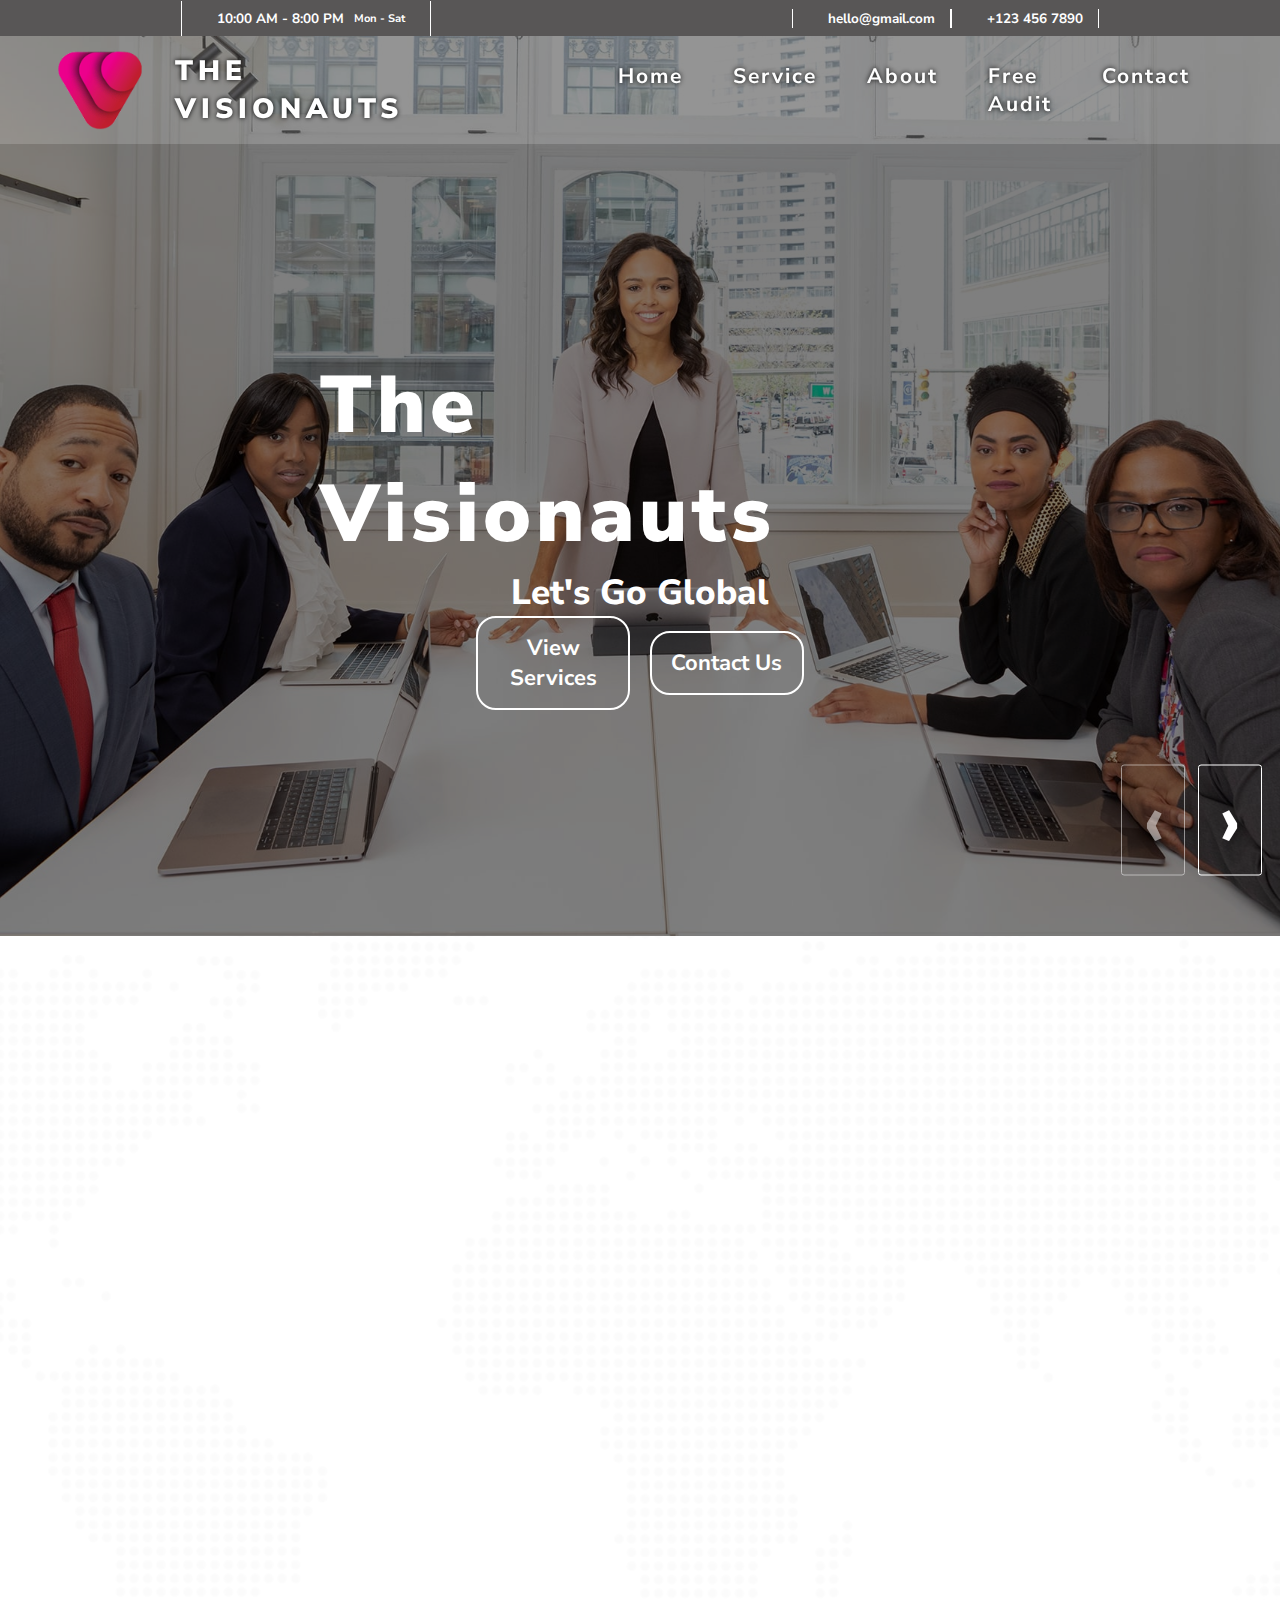
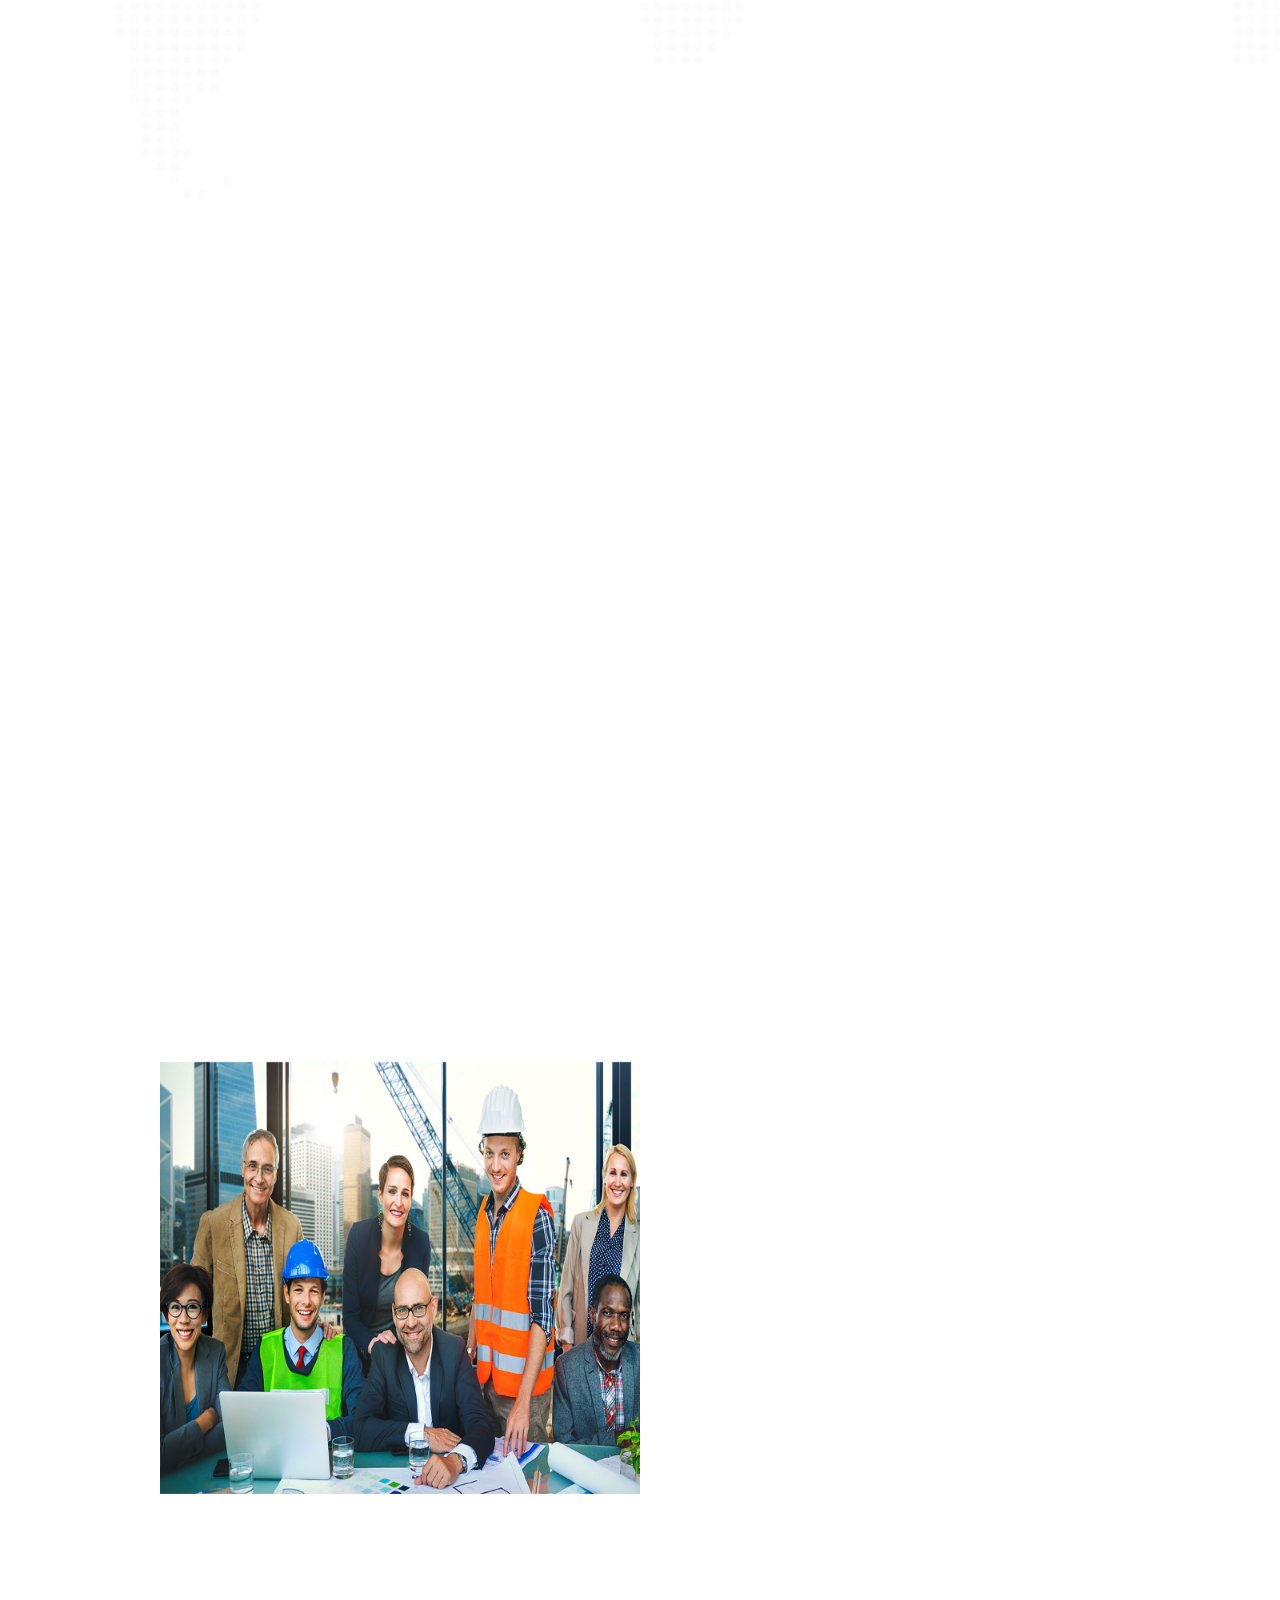
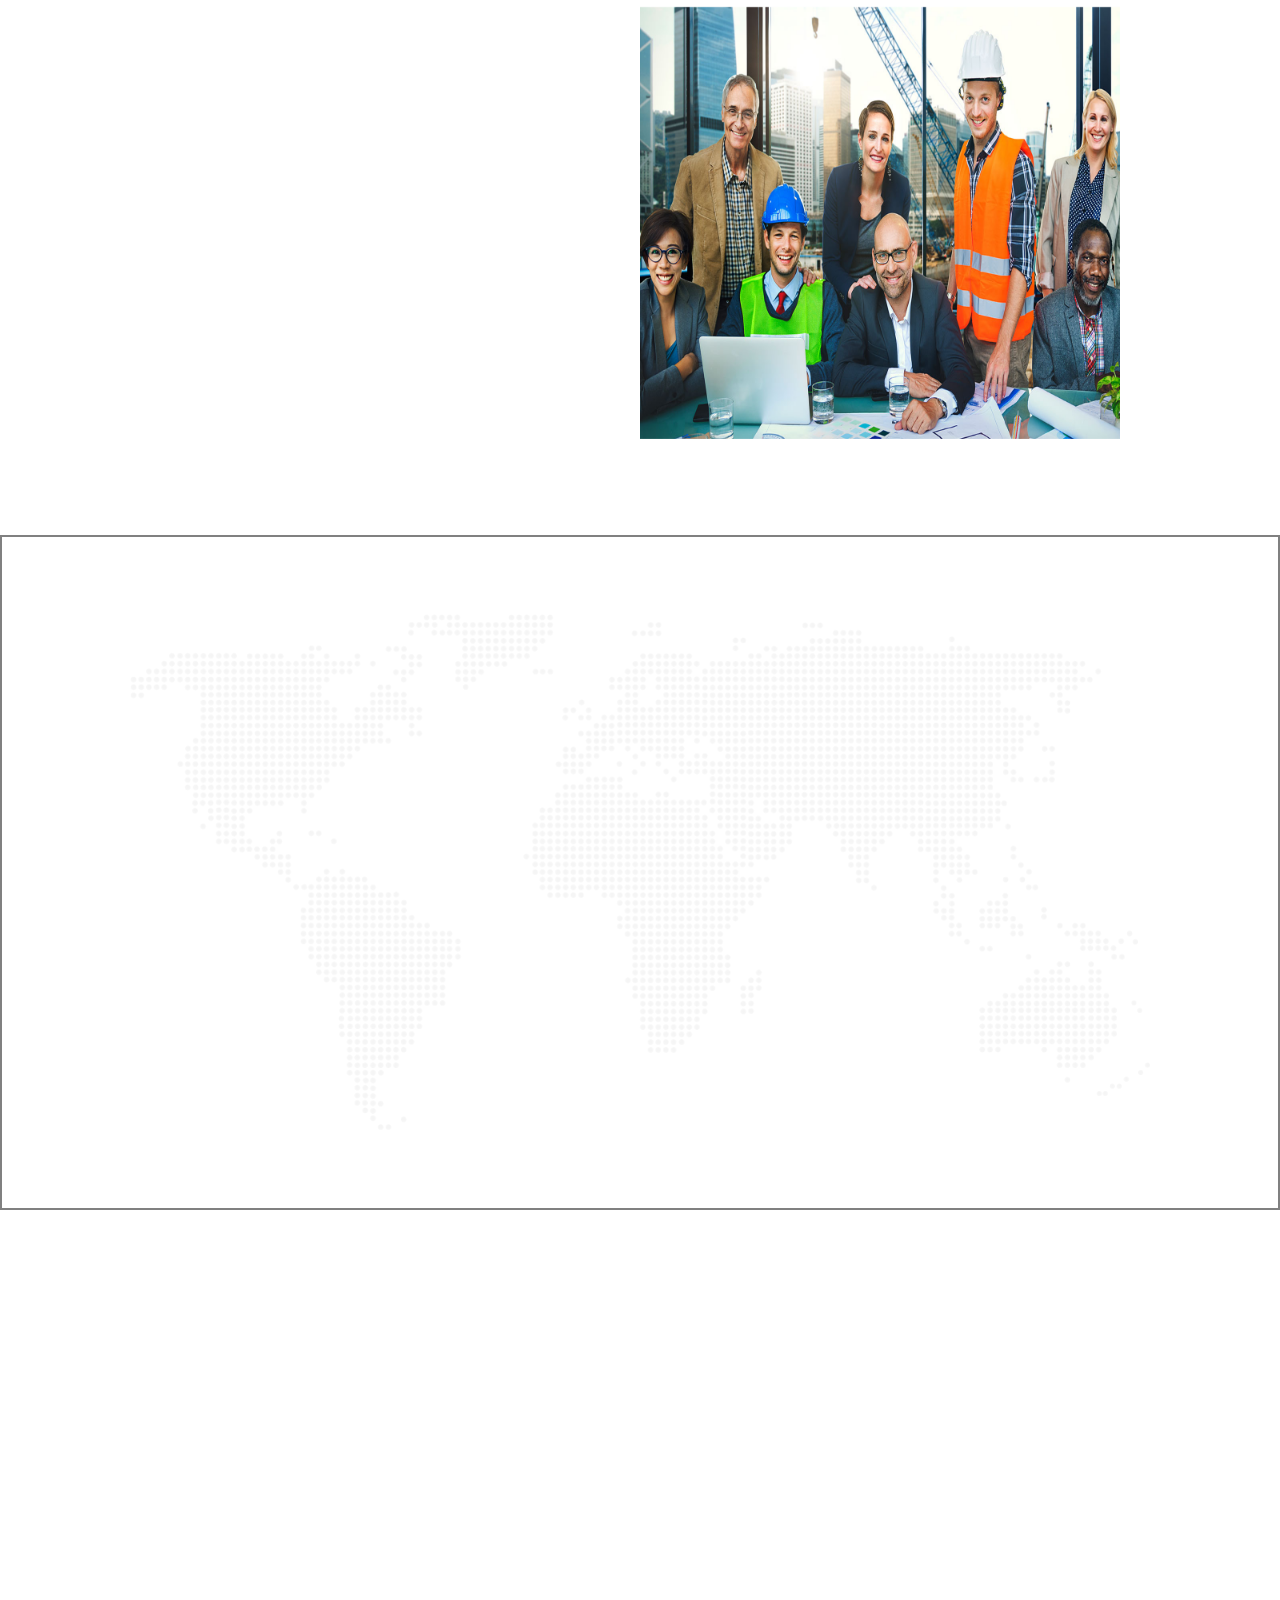
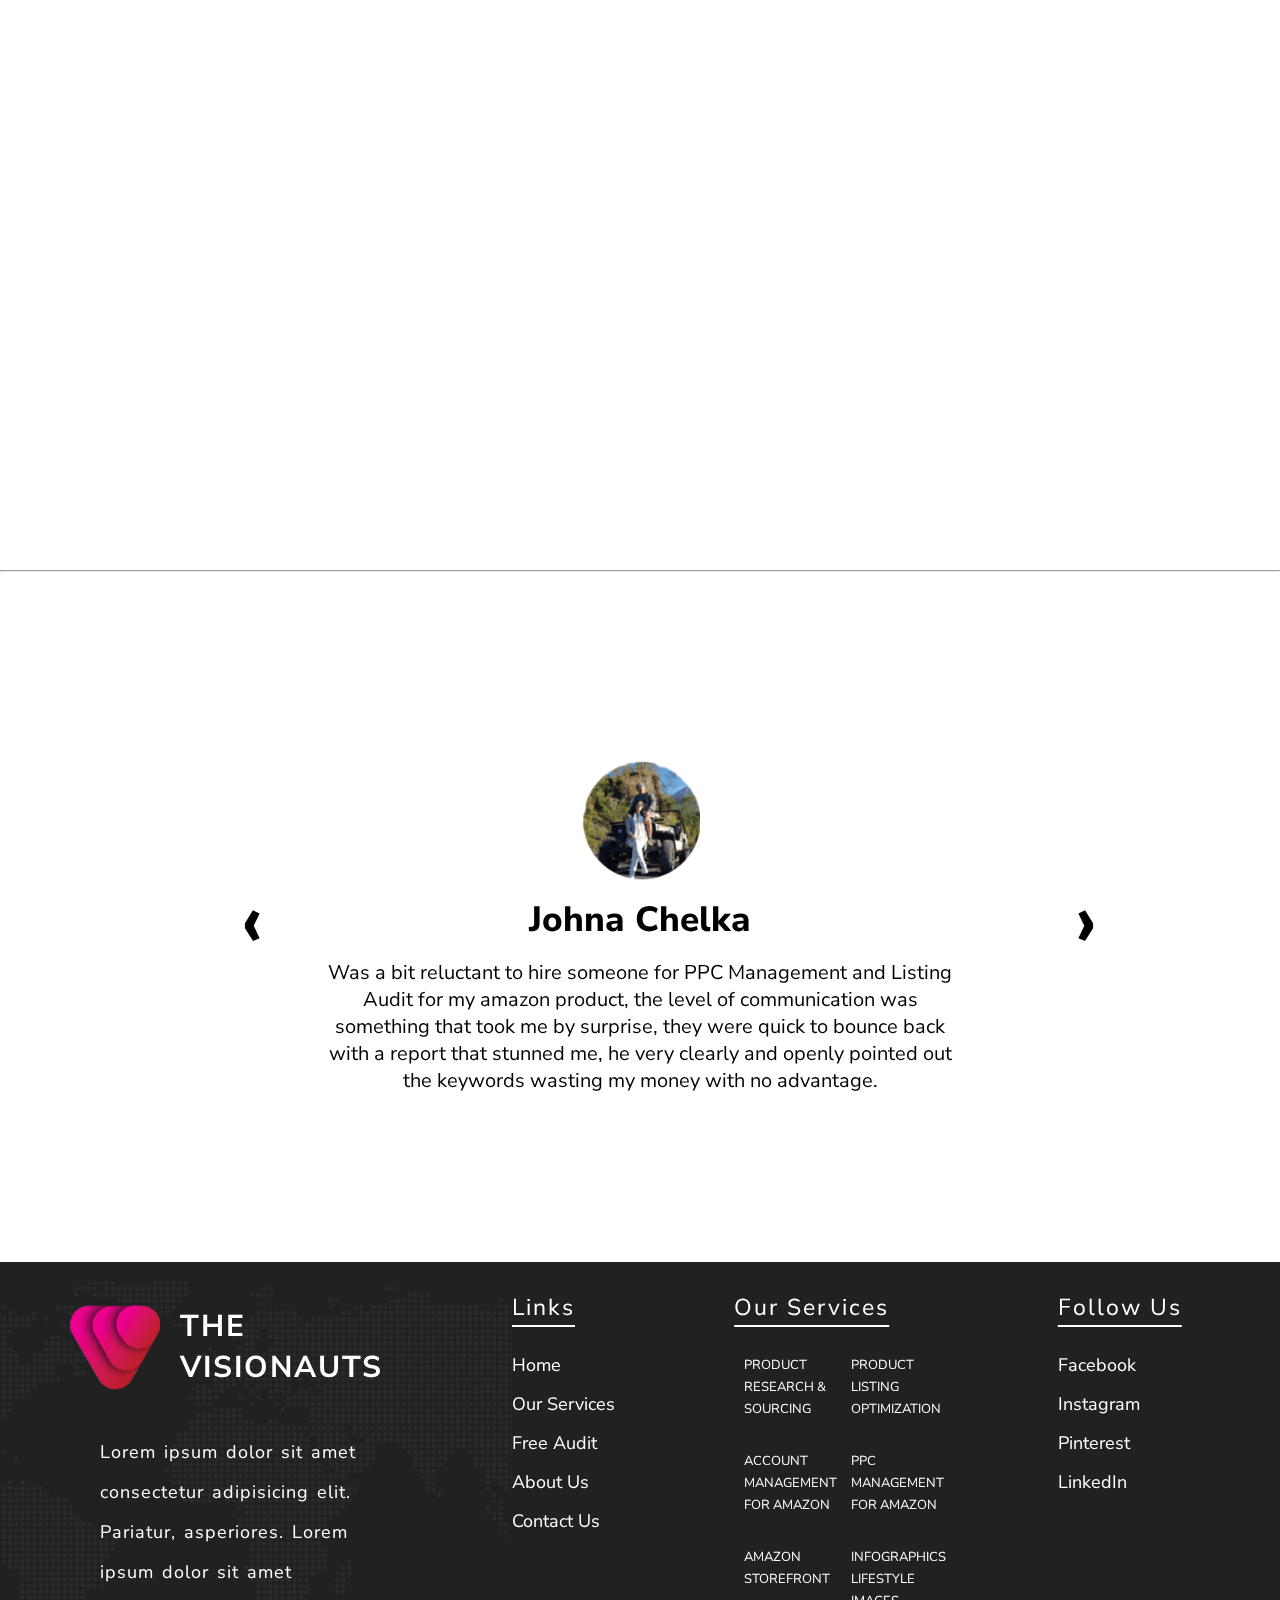
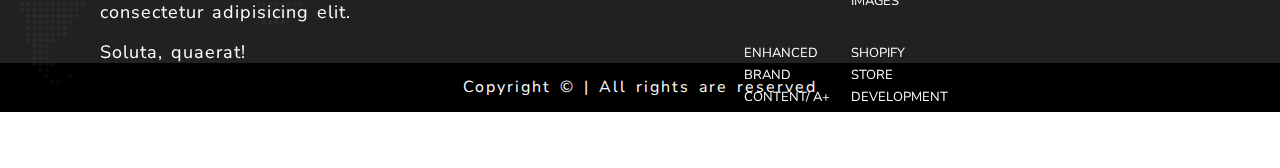
==== index.html @ d5e2ea8d "First commit" ====
<!DOCTYPE html>
<html lang="en">

<head>
    <meta charset="UTF-8">
    <meta http-equiv="X-UA-Compatible" content="IE=edge">
    <meta name="viewport" content="width=device-width, initial-scale=1.0">
    <title>Visionauts | Let's go global</title>

    <link rel="shortcut icon" href="img/favicon.ico" type="image/x-icon">

    <!-- google fonts link  -->
    <link
        href="https://fonts.googleapis.com/css?family=Nunito+Sans:200,200italic,300,300italic,regular,italic,600,600italic,700,700italic,800,800italic,900,900italic"
        rel="stylesheet" />

    <!-- fontawesome cdnjs link  -->
    <link rel="stylesheet" href="https://cdnjs.cloudflare.com/ajax/libs/font-awesome/6.2.0/css/all.min.css"
        integrity="sha512-xh6O/CkQoPOWDdYTDqeRdPCVd1SpvCA9XXcUnZS2FmJNp1coAFzvtCN9BmamE+4aHK8yyUHUSCcJHgXloTyT2A=="
        crossorigin="anonymous" referrerpolicy="no-referrer" />

    <link rel="stylesheet" href="css/owl-carousel/owl.carousel.min.css">
    <link rel="stylesheet" href="css/owl-carousel/owl.theme.default.min.css">

    <!-- aos css link  -->
    <link rel="stylesheet" href="css/aos-master/aos.css">

    <!-- custom css link  -->
    <link rel="stylesheet" href="css/style.css">
</head>


<body>

    <!-- topbar starts here  -->
    <div class="topbar">
        <div class="col">
            <div class="topbar-left">
                <div class="text">
                    <i class="fa-regular fa-clock"></i>
                    <h2>10:00 AM - 8:00 PM</h2>
                    <p>Mon - Sat</p>
                </div>
            </div>
            <div class="topbar-right">
                <div class="text">
                    <i class="fa-regular fa-envelope"></i>
                    <h2>hello@gmail.com</h2>
                </div>
                <div class="text">
                    <i class="fa-solid fa-phone"></i>
                    <h2>+123 456 7890</h2>
                </div>
            </div>
        </div>
    </div>
    <!-- topbar ends here  -->

    <!-- header starts here  -->
    <header id="header">
        <div class="navbar">
            <div class="logo"><img src="img/logo.png" alt="logo" data-aos="fade-right" data-aos-duration="1000"
                    data-aos-once="true"><span data-aos="fade-left" data-aos-duration="1000" data-aos-once="true">The
                    Visionauts</span></div>
            <nav class="group">
                <ul class="navigation" data-aos="fade-down" data-aos-duration="1000" data-aos-once="true">
                    <li><a href="index.html">Home</a></li>
                    <li><a href="#services">Service</a></li>
                    <li><a href="#about">About</a></li>
                    <li><a href="templates/audit.html">Free Audit</a></li>
                    <li><a href="templates/contact.html">Contact</a></li>
                </ul>
            </nav>
        </div>

        <!-- hero section starts here  -->
        <section id="hero">
            <div class="owl-carousel owl-theme hero">
                <div class="slide slide-1" data-aos="fade-up">
                    <div class="sl sl-1">
                        <p class="tag">The Visionauts</p>
                        <p class="tagline">Let's go global</p>
                        <div class="btns">
                            <button onclick="window.location.href='#services'">View services</button>
                            <button onclick="window.location.href='templates/contact.html'">Contact Us</button>
                        </div>
                    </div>
                </div>
                <div class="slide slide-2">
                    <div class="sl sl-2">
                        <blockquote>
                            <p class="tag">
                                Always deliver more than expected
                            </p>
                        </blockquote>
                        <p class="tagline">Let's go global</p>
                        <div class="btns">
                            <button>View services</button>
                            <button>Contact Us</button>
                        </div>
                    </div>
                </div>
                <div class="slide slide-3">
                    <div class="sl sl-3">
                        <blockquote>
                            <p class="tag">
                                We see our customers as invited guests to a party, and we are the hosts. It’s our
                                job every day to make every important aspect of the customer experience a little bit
                                better
                            </p>
                        </blockquote>
                    </div>
                </div>
            </div>
        </section>
        <!-- hero section ends here  -->
    </header>
    <!-- header ends here  -->

    <!-- services section starts here  -->
    <section id="services">
        <div class="service-content">
            <div class="tag" data-aos="fade-up" data-aos-duration="1000" data-aos-once="false">
                <p>Our Services</p>
            </div>
            <div class="services-boxes" data-aos="zoom-in" data-aos-duration="1500" data-aos-offset="300"
                data-aos-once="true">
                <div class="srv-box">
                    <img src="img/servicesimg/1.png" alt="">
                    <div class="srv-content">
                        Set your seller’s central account into auto pilot mode and watch the sales increase with our
                        team of professionals.
                    </div>
                </div>
                <div class="srv-box">
                    <img src="img/servicesimg/2.png" alt="">
                    <div class="srv-content">
                        Amazon and any other online retailer. When selling online, the only way that a potential
                        purchaser can view the product and become familiar with it is via images.
                    </div>
                </div>
                <div class="srv-box">
                    <img src="img/servicesimg/3.png" alt="">
                    <div class="srv-content">
                        Build customer trust and loyalty. Shopify, a proven e-commerce platform for online sellers,
                        perfect for online entrepreneurs looking to establish a brand.
                    </div>
                </div>
                <div class="srv-box srv-4">
                    <img src="img/servicesimg/4.png" alt="">
                    <div class="srv-content">
                        Utilize the full potential of your brand registry by giving your Traditional FBA description a
                        modern overhaul and let your name be heard in the face of your competition by using the The
                        Visionauts’ Amazon Enhance Brand Content Services.
                    </div>
                </div>
                <div class="srv-box">
                    <img src="img/servicesimg/5.png" alt="">
                    <div class="srv-content">
                        Amazon Sponsored Ads Management agency. A marathon of hours spent on Amazon PPC Management and
                        1000s campaigns being managed by the The Visionauts’.
                    </div>
                </div>
                <div class="srv-box">
                    <img src="img/servicesimg/6.png" alt="">
                    <div class="srv-content">
                        Improve Your Listing and Increase your organic sales with The Visionauts’ Optimizing Your
                        Listing for Amazon Services
                    </div>
                </div>
                <div class="srv-box srv-7">
                    <img src="img/servicesimg/7.png" alt="">
                    <div class="srv-content">
                        Still wondering where your competitors get their best-selling products from? Choosing the right
                        product is what makes the difference. Finding a product that is in high demand and low in
                        competition often takes a lot of patience, hours of research, and years of experience in what
                        customers like to buy.
                    </div>
                </div>
                <div class="srv-box">
                    <img src="img/servicesimg/8.png" alt="">
                    <div class="srv-content">
                        CREATE A STORE DEDICATED TO HIGHLIGHT YOUR CATALOG, COLLECTION AND BRAND WITH THE VISIONAUTS’S
                        BEST DESIGNERS..
                    </div>
                </div>
            </div>
        </div>
    </section>
    <!-- services section ends here  -->

    <!-- audit section starts here  -->
    <section id="audit">
        <div class="audit-content" data-aos="fade-left" data-aos-duration="1000" data-aos-offset="170"
            data-aos-once="true">
            <div class="txt">
                <p class="tag" data-aos="fade-right" data-aos-offset="200">Free Amazon Product Listing Audit</p>
                <p class="para" data-aos="fade-right" data-aos-offset="250" data-aos-duration="800">
                    Struggling to see the results you expect? Want to increase sales on Amazon? Maybe you’re facing a
                    sudden
                    drop in orders or your performance metrics aren’t right, maybe you’re a beginner and unsure of how
                    to
                    launch your product, or you’re a seller seasoned want to identify potential hazards in your seller
                    account.
                </p>
                <div class="btn" data-aos="fade-up" data-aos-offset="250" data-aos-duration="1000"><button  onclick="window.location.href='templates/audit.html'">Avail
                        it</button></div>
            </div>
        </div>
    </section>
    <!-- audit section ends here  -->

    <!-- about section starts here  -->
    <section id="about">
        <div class="about-content">
            <div class="tag" data-aos="fade-up" data-aos-duration="1000" data-aos-offset="150">
                <p>About Us</p>
            </div>
            <div class="about-boxes">
                <div class="about-inner-boxes">
                    <div class="box"><img src="img/about/about1.png" alt=""></div>
                    <div class="box" data-aos="flip-right" data-aos-offset="200" data-aos-duration="1000">
                        <div class="text">
                            <p class="heading">Who are we?</p>
                            <p class="para">
                                The Visionauts is a digital specialist with a keen eye for details and skills in
                                managing multiple departments projects. We provide an expert solution of researching a
                                Brand’s core demographics and finding ways to reach them best. We are a leader in
                                research and due diligence, customer collaboration, and, most importantly, creative
                                thinking.
                            </p>
                            <p class="secheading">
                                Our guiding principles and Values:
                            </p>
                            <ul class="item">
                                <li>Drive growth and innovation to Create value continuously for our customers.</li>
                                <li>Deliver great service and delightful customer experience.</li>
                                <li>The passion compels us to evolve to provide service offerings our clients don’t even
                                    know they need yet.</li>
                                <li>Perform to the best of our ability and act with integrity, honor, and truthfulness.
                                </li>
                                <li>Results orientated to Meet your expectations with high-end quality and
                                    dependability.</li>
                                <li>Urgency is the key factor in surviving in eCommerce Discipline is the key to
                                    success.</li>
                            </ul>
                        </div>
                    </div>
                </div>
                <div class="about-inner-boxes">
                    <div class="box" data-aos="flip-left" data-aos-offset="200" data-aos-duration="1000">
                        <div class="text">
                            <p class="heading">What we do?</p>
                            <p class="para">
                                Whether e-commerce and digital consulting for manufacturers or brands or for wholesale
                                and retail, either B2B or B2C: We can assist you in your transformation to become a
                                scalable and profitable online business.
                            </p>
                            <p class="secheading">For Our clients</p>
                            <ul class="item it-2">
                                <li><a href="">Product Hunting</a></li>
                                <li><a href="">Product Sourcing</a></li>
                                <li><a href="">Keyword Research</a></li>
                                <li><a href="">Product Listing</a></li>
                                <li><a href="">Listing Optimization</a></li>
                                <li><a href="">PPC</a></li>
                                <li><a href="">Storefront</a></li>
                                <li><a href="">Shopify</a></li>
                            </ul>
                        </div>
                    </div>
                    <div class="box"><img src="img/about/about1.png" alt=""></div>
                </div>
            </div>
        </div>
    </section>
    <!-- about section ends here  -->


    <!-- project section starts here  -->
    <section id="project">
        <div class="project-content">
            <div class="pj-box text">
                <p class="tag" data-aos="fade-right">The Visionauts</p>
                <p class="para" data-aos="flip-right">
                    A new story is beginning with a new vision for the future, an expertise across the entire industry
                    cycle and the ambition to give energy its full value
                </p>
                <ul class="ls" data-aos="fade-up">
                    <li><i class="fa-solid fa-circle-chevron-right"></i><span>200+ <br> Project Completed</span></li>
                    <li><i class="fa-solid fa-circle-chevron-right"></i><span>90+ <br> Trusted Clients</span></li>
                    <li><i class="fa-solid fa-circle-chevron-right"></i><span>30+ <br> Countries Serves</span></li>
                    <li><i class="fa-solid fa-circle-chevron-right"></i><span>900K+ <br> Revenue Generated</span></li>
                </ul>
            </div>
            <div class="pj-box round-boxes">
                <div class="round-box b-1" data-aos="zoom-in">
                    <div class="inner-box">
                        <p class="number">200+</p>
                        <p class="title">Project Completed</p>
                    </div>
                </div>
                <div class="round-box b-2" data-aos="zoom-in">
                    <div class="inner-box">
                        <p class="number">90+</p>
                        <p class="title">Trusted Clients</p>
                    </div>
                </div>
                <div class="round-box b-3" data-aos="zoom-in">
                    <div class="inner-box">
                        <p class="number">30+</p>
                        <p class="title">Countries Served</p>
                    </div>
                </div>
                <div class="round-box b-4" data-aos="zoom-in">
                    <div class="inner-box">
                        <p class="number">900K+</p>
                        <p class="title">Revenue Generated</p>
                    </div>
                </div>
            </div>
        </div>
    </section>
    <!-- project section ends here  -->


    <!-- team section starts here  -->
    <section id="team">
        <div class="team-content">
            <div class="tag">
                <p data-aos="fade-up">Meet our Team</p>
                <p class="mainheading" data-aos="flip-down">Visionauts Team</p>
            </div>
            <div class="team-boxes">
                <div class="team-box" data-aos="flip-left">
                    <div class="img">
                        <img src="img/aboutimg/shahbaz.png" alt="">
                    </div>
                    <div class="txt">
                        <p class="name">Shahbaz Ahmad</p>
                        <p class="title">AMAZON</p>
                        <p class="tagline">
                            Working as a Amazon professional involves the practical application of ideas, thoughts,
                            theories, expectations and knowledge to solve specific problems.
                        </p>
                    </div>
                </div>
                <div class="team-box" data-aos="flip-up">
                    <div class="img">
                        <img src="img/aboutimg/shoaib.png" alt="">
                    </div>
                    <div class="txt">
                        <p class="name">Muhammad Sohaib</p>
                        <p class="title">COPY WRITING</p>
                        <p class="tagline">
                            Copy writing is not all about stuffing keywords as there is no magic in stuffing but writing
                            a classic piece of art with hand picked keywords is all that matters.
                        </p>
                    </div>
                </div>
                <div class="team-box" data-aos="flip-right">
                    <div class="img">
                        <img src="img/aboutimg/haseeb.png" alt="">
                    </div>
                    <div class="txt">
                        <p class="name">Muhammad Haseeb</p>
                        <p class="title">SHOPIFY</p>
                        <p class="tagline">
                            Building your identity is important and invaluable, that where I and Shopify comes handy.
                            Take your brand to moon with your brand identity
                        </p>
                    </div>
                </div>
            </div>
        </div>
    </section>
    <!-- team section ends here  -->

    <hr>

    <!-- testimonial section starts here -->
    <section id="testimonial">
        <div class="testimonial-content">
            <div class="tag" data-aos="fade-up">
                <p>Testimonial</p>
            </div>

            <div class="owl-carousel testimonial-boxes">
                <div class="box">
                    <div class="img"><img src="img/testimonial/Chelka-1-150x150.png" alt=""></div>
                    <p class="name">Johna Chelka</p>
                    <p class="review">
                        Was a bit reluctant to hire someone for PPC Management and Listing Audit for my amazon
                        product, the level of communication was something that took me by surprise, they were
                        quick to bounce back with a report that stunned me, he very clearly and openly pointed
                        out the keywords wasting my money with no advantage.
                    </p>
                </div>

                <div class="box">
                    <div class="img"><img src="img/testimonial/Chelka-150x150.png" alt=""></div>
                    <p class="name">Mamoer</p>
                    <p class="review">
                        Was a bit reluctant to hire someone for PPC Management and Listing Audit for my amazon
                        product, the level of communication was something that took me by surprise, they were
                        quick to bounce back with a report that stunned me, he very clearly and openly pointed
                        out the keywords wasting my money with no advantage.
                    </p>
                </div>

                <div class="box">
                    <div class="img"><img src="img/testimonial/Chelka-2-150x150.png" alt=""></div>
                    <p class="name">Johna Chelka</p>
                    <p class="review">
                        Was a bit reluctant to hire someone for PPC Management and Listing Audit for my amazon
                        product, the level of communication was something that took me by surprise, they were
                        quick to bounce back with a report that stunned me, he very clearly and openly pointed
                        out the keywords wasting my money with no advantage.
                    </p>
                </div>

            </div>
        </div>
    </section>
    <!-- testimonial section starts here -->


    <footer>
        <div class="footercontent">
            <div class="footerinfo">
                <div class="img">
                    <img src="img/logo.png" alt="">
                    <p>The Visionauts</p>
                </div>
                <div class="dtinfo">
                    <p>Lorem ipsum dolor sit amet consectetur adipisicing elit. Pariatur, asperiores.
                        Lorem ipsum dolor sit amet consectetur adipisicing elit. Soluta, quaerat!
                    </p>
                </div>
                <div class="cnt-btn">
                    <button>Find Location</button>
                </div>
            </div>
            <div class="links">
                <div class="navlink">
                    <p>Links</p>
                    <ul>
                        <li><a href="index.html">Home</a></li>
                        <li><a href="#services">Our Services</a></li>
                        <li><a href="templates/audit.html">Free Audit</a></li>
                        <li><a href="#about">About Us</a></li>
                        <li><a href="templates/contact.html">Contact Us</a></li>
                    </ul>
                </div>
                <div class="navlink serv">
                    <p>Our Services</p>
                    <ul>
                        <li><a href="">PRODUCT RESEARCH &
                                SOURCING</a></li>
                        <li><a href="">PRODUCT LISTING
                                OPTIMIZATION</a></li>
                        <li><a href="">ACCOUNT MANAGEMENT
                                FOR AMAZON</a></li>
                        <li><a href="">PPC MANAGEMENT
                                FOR AMAZON</a></li>
                        <li><a href="">AMAZON
                                STOREFRONT</a></li>
                        <li><a href="">INFOGRAPHICS
                                LIFESTYLE IMAGES</a></li>
                        <li><a href="">ENHANCED BRAND
                                CONTENT/ A+ CONTENT</a></li>
                        <li><a href="">SHOPIFY STORE
                                DEVELOPMENT</a></li>
                    </ul>
                </div>
                <div class="navlink follow">
                    <p>Follow Us</p>
                    <ul>
                        <li><a href="">Facebook</a></li>
                        <li><a href="">Instagram</a></li>
                        <li><a href="">Pinterest</a></li>
                        <li><a href="">LinkedIn</a></li>
                    </ul>
                </div>
            </div>
        </div>
        <div class="foot">
            <p>Copyright &copy; | All rights are reserved</p>
        </div>
    </footer>
    <!-- footer ends here  -->


    <script src="libs/jquery-3.6.1.min.js"></script>
    <script src="libs/owl.carousel.js"></script>

    <script src="libs/aos.js"></script>

    <!-- custom js link  -->
    <script src="js/main.js"></script>

    <script>
        AOS.init();
    </script>

</body>

</html>
---- css/style.css ----
* {
    margin: 0;
    padding: 0;
    box-sizing: border-box;
    font-family: 'Nunito Sans', sans-serif;
}

html {
    scroll-behavior: smooth;
}

body {
    overflow-x: hidden;
}


/* *****************************
*******topbar****************
***************************** */

.topbar {
    width: 100vw;
    height: 4vh;
    background-color: #585656;
    position: relative;
}

.topbar .col {
    width: 100%;
    height: 100%;
    display: flex;
    justify-content: space-around;
    align-items: center;
    font-size: 12px;
}

.topbar .col .text,
.topbar-right {
    display: flex;
    justify-content: space-around;
    align-items: center;
    font-size: 9px;
}

.topbar .col .text {
    padding: 0 15px;
    border-left: 1px solid #fff;
    border-right: 1px solid #fff;
    color: #fff;
}

.topbar .col .text p {
    font-size: 11px;
    font-weight: bold;
    padding: 10px;
    color: #fff;
}

.topbar .col .text i {
    padding: 0 10px;
    font-size: 16px;
    font-weight: 800;
}

/* *****************************
*******header****************
***************************** */
header {
    width: 100vw;
    height: 96vh;
    position: relative;
}

.navbar {
    display: flex;
    justify-content: space-between;
    padding: 20px 40px;
    background-color: rgba(255, 255, 255, 0.164);
    width: 100vw;
    height: 12vh;
    position: relative;
    z-index: 1000;
}

.navbar .logo {
    display: flex;
    justify-content: flex-start;
    align-items: center;
    width: 50%;
}

.navbar .logo img {
    width: 120px;
}

.navbar .logo span {
    padding: 0 15px;
    font-size: 28px;
    font-weight: 900;
    text-transform: uppercase;
    letter-spacing: 3px;
    width: min-content;
    cursor: pointer;
    color: #fff;
    text-shadow: 0 0 5px black;
    letter-spacing: 5px;
}

.navbar .group {
    display: flex;
    justify-content: flex-end;
    align-items: center;
    width: 50%;
}

.navbar .group ul {
    display: flex;
    justify-content: space-between;
    gap: 50px;
    padding-right: 50px;
}

.navbar .group ul li {
    list-style: none;
}

.navbar .group ul li a {
    text-decoration: none;
    color: #fff;
    text-shadow: 0 0 5px black;
    font-size: 21px;
    font-weight: 700;
    position: relative;
    letter-spacing: 2px;
    transition: all .5s ease;
}

.navbar .group ul li a::before {
    content: "";
    position: absolute;
    bottom: -10px;
    left: 0;
    width: 100%;
    height: 6px;
    background-color: #c01e2e;
    border-radius: 150px;
    transform: scaleX(0);
    transition: transform .5s ease-in-out;
    transform-origin: right;
}

.navbar .group ul li a:hover::before {
    transform: scaleX(1);
    transform-origin: left;
}


.navbar .group ul li a:hover {
    color: #c01e2e;
    text-shadow: none;
}

.navbar.nav-sticky {
    position: fixed;
    top: 0px;
    width: 100%;
    box-shadow: 0 2px 5px rgba(0, 0, 0, .3);
    transition: .5s ease-in-out;
    height: 9vh;
    background-color: #fff;
}

.navbar.nav-sticky .logo span {
    color: black;
    text-shadow: none;
    font-size: 26px;
}

.navbar.nav-sticky .logo img {
    width: 100px;
}

.navbar.nav-sticky ul li a {
    color: black;
    text-shadow: none;
    font-size: 20px;
}



/* *****************************
*******hero section****************
***************************** */
header #hero {
    width: 100vw;
    height: 100vh;
    position: absolute;
    top: 0;
    left: 0;
}

header #hero .owl-carousel {
    width: 100%;
    height: 100vh;
    background-color: white;
}

#hero .owl-carousel .slide {
    width: 100%;
    height: 100vh;
    position: relative;
    background-size: cover;
    background-repeat: no-repeat;
    background-position: center center;
    display: flex;
    justify-content: center;
    align-items: center;
}

#hero .owl-carousel .slide::before {
    content: "";
    position: absolute;
    top: 0;
    left: 0;
    width: 100%;
    height: 100%;
    background-color: rgba(0, 0, 0, 0.5);
}

#hero .owl-carousel .slide-1 {
    background-image: url(../img/crousel/carousel-1.jpg);
}

#hero .owl-carousel .slide-2 {
    background-image: url(../img/crousel/carousel-2.jpg);
}

#hero .owl-carousel .slide-3 {
    background-image: url(../img/crousel/carousel-3.jpg);
}

#hero .owl-prev,
#hero .owl-next {
    position: absolute;
    transform: translateY(-50%);
    color: #fff !important;
    font-size: 80px !important;
    font-weight: bolder !important;
    background: transparent !important;
    border: 1px solid white !important;
    transition: .5s ease-in-out;
}

#hero .owl-prev {
    right: 7%;
    bottom: 0;
    width: 5%;
}

#hero .owl-next {
    bottom: 0;
    right: 1%;
    width: 5%;
}

#hero .owl-prev:hover,
#hero .owl-next:hover {
    background-color: #c01e2e !important;
    border: 1px solid black;
    color: white !important;
}

#hero .owl-carousel .slide .sl {
    width: 50%;
    height: 30%;
    margin: auto;
    display: flex;
    flex-direction: column;
    justify-content: space-around;
    align-items: center;
    z-index: 1000;
}

#hero .owl-carousel .slide .sl .tag {
    font-size: 80px;
    font-weight: 900;
    letter-spacing: 5px;
    word-spacing: 10px;
    color: white;
}

#hero .owl-carousel .slide .sl blockquote .tag {
    font-size: 40px;
    text-align: center;
    font-weight: 900;
    letter-spacing: 5px;
    word-spacing: 10px;
    color: white;
}

#hero .owl-carousel .slide .sl .tagline {
    font-size: 35px;
    color: white;
    font-weight: 800;
    text-transform: capitalize;
}

#hero .owl-carousel .slide .sl .btns {
    width: 80%;
    margin: auto;
    display: flex;
    justify-content: center;
    align-items: center;
    gap: 20px;
}

#hero .owl-carousel .slide .sl .btns button {
    font-size: 22px;
    font-weight: bold;
    background-color: transparent;
    border: 2px solid white;
    border-radius: 20px;
    color: white;
    padding: 15px 10px;
    width: 30%;
    cursor: pointer;
    transition: all .5s ease;
    text-transform: capitalize;
}

#hero .owl-carousel .slide .sl .btns button:hover {
    background-color: #c01e2e;
}




/* *****************************
*******services section****************
***************************** */
#services {
    width: 100vw;
    height: 100vh;
    position: relative;
    padding: 100px 0 50px 0;
}

#services::before {
    content: "";
    position: absolute;
    top: 0;
    left: 0;
    width: 100%;
    height: 100%;
    background: url('../img/map_transparent_dark.png') no-repeat center;
    background-size: cover;
    opacity: .4;
}

#services .service-content {
    width: 70%;
    height: 100%;
    margin: auto;
    display: flex;
    flex-direction: column;
    justify-content: space-evenly;
    align-items: flex-start;
}

#services .service-content .tag p {
    font-size: 26px;
    font-weight: 900;
    position: relative;
    padding: 0 20px;
    transition: .5s ease-in;
    cursor: pointer;
}

#services .service-content .tag p::before {
    content: "";
    position: absolute;
    top: 0;
    left: 0;
    width: 8px;
    height: 100%;
    border-radius: 10px;
    background-color: #c01e2e;
}

#services .service-content .tag p:hover {
    letter-spacing: 2px;
    color: #c01e2e;
}

#services .service-content .services-boxes {
    width: 100%;
    height: 80%;
    position: relative;
    display: flex;
    flex-wrap: wrap;
    gap: 5px;
}

#services .service-content .services-boxes .srv-box {
    width: 24.5%;
    height: 50%;
    position: relative;
    overflow: hidden;
    transform: translateY(0);
    transition: transform .8s ease-in-out;
}

#services .service-content .services-boxes .srv-box img {
    width: 100%;
    height: 100%;
    cursor: pointer;
}

#services .service-content .services-boxes .srv-box .srv-content {
    position: absolute;
    color: white;
    background-color: #333131d5;
    transition: all .8s ease-in-out;
    top: -100%;
    left: 0;
    width: 100%;
    height: 100%;
    cursor: pointer;
    font-size: 20px;
    padding: 25px;
    text-align: center;
    display: flex;
    align-items: center;
    justify-content: center;
    letter-spacing: 2px;
    word-spacing: 3px;
    text-shadow: 0 0 5px black;
}

#services .service-content .services-boxes .srv-4 .srv-content {
    font-size: 17px;
    line-height: 26px;
}

#services .service-content .services-boxes .srv-7 .srv-content {
    font-size: 15px;
    line-height: 24px;
}

#services .service-content .services-boxes .srv-box:hover .srv-content {
    top: 0;
    transition: all .8s ease-in-out;
}



#services .service-content .services-boxes .srv-box:hover {
    position: relative;
    transform: translateY(-50px);
    transition: transform .8s ease-in-out;
    box-shadow: 0 5px 10px black;
}







/* *****************************
*******audit section****************
***************************** */
#audit {
    width: 100vw;
    height: 65vh;
    position: relative;
}

#audit::before {
    content: "";
    width: 100%;
    height: 100%;
    position: absolute;
    top: 0;
    left: 0;
    background: url('../img/ecommerce.png') no-repeat fixed center;
    background-size: cover;
    opacity: .87;
    z-index: -100;
}

#audit .audit-content {
    position: relative;
    top: 0;
    right: -360px;
    width: 70%;
    height: 100%;
    display: flex;
    flex-direction: column;
    justify-content: center;
    align-items: center;
    margin: auto;
}

#audit .audit-content::before {
    content: "";
    position: absolute;
    top: 0;
    right: 0;
    width: 90%;
    height: 100%;
    background: rgba(223, 215, 215, 0.199);
    background: linear-gradient(73deg, rgba(158, 156, 156, 0.137) 0%, rgb(250, 70, 85) 54%, rgb(43, 15, 18) 100%);
    transform: skewX(-30deg);
    right: -250px;
    z-index: -10;
}

#audit .audit-content .txt {
    display: flex;
    flex-direction: column;
    justify-content: space-around;
    align-items: center;
    width: 50%;
    height: 80%;
    margin: auto;
    position: absolute;
    top: 100px;
    right: 100px;
}

#audit .audit-content .txt .tag {
    font-size: 45px;
    font-weight: 900;
    color: #fff;
    text-shadow: 0 0 5px black;
    letter-spacing: 4px;
}

#audit .audit-content .txt .para {
    font-size: 18px;
    padding: 10px 50px 10px 20px;
    line-height: 30px;
    font-weight: 700;
    color: #fff;
    text-shadow: 0 0 5px black;
    letter-spacing: 1px;
    word-spacing: 2px;
}

#audit .audit-content .txt .btn {
    width: 25%;
    position: relative;
}

#audit .audit-content .txt .btn button {
    font-size: 20px;
    padding: 15px 25px;
    width: 100%;
    font-weight: 800;
    text-transform: uppercase;
    background-color: transparent;
    border: 2px solid #fff;
    color: #fff;
    letter-spacing: 2px;
    transition: .5s ease-in-out;
    z-index: 10;
    cursor: pointer;
}

#audit .audit-content .txt .btn button::before {
    content: "";
    position: absolute;
    top: 0;
    left: 0;
    width: 100%;
    height: 100%;
    z-index: -10;
    background-color: darkred;
    transform: scaleX(0);
    transition: transform .5s ease-in-out;
    transform-origin: right;
}

#audit .audit-content .txt .btn button:hover::before {
    transform: scaleX(1);
    transition: transform .5s ease-in-out;
    transform-origin: left;
}




/* *****************************
*******team section****************
***************************** */
#about {
    width: 100vw;
    height: 150vh;
    position: relative;
}

#about .about-content {
    width: 75%;
    height: 100%;
    margin: auto;
    display: flex;
    flex-direction: column;
    justify-content: space-evenly;
    align-items: flex-start;
}

#about .about-content .tag {
    margin-top: 100px;
}

#about .about-content .tag p {
    font-size: 26px;
    font-weight: 900;
    position: relative;
    padding: 0 20px;
    transition: .5s ease-in;
    cursor: pointer;
}

#about .about-content .tag p::before {
    content: "";
    position: absolute;
    top: 0px;
    left: 0;
    width: 8px;
    height: 110%;
    border-radius: 10px;
    background-color: #c01e2e;
}

#about .about-content .tag p:hover {
    letter-spacing: 2px;
    color: #c01e2e;
}

#about .about-content .about-boxes {
    display: flex;
    flex-direction: column;
    align-items: center;
    justify-content: center;
    gap: 5px;
    width: 100%;
    height: 80%;
}

#about .about-content .about-boxes .about-inner-boxes {
    width: 100%;
    height: 50%;
    display: flex;
    justify-content: center;
    align-items: center;

}

#about .about-content .about-boxes .about-inner-boxes .box {
    width: 50%;
    height: 80%;
    position: relative;
}

#about .about-content .about-boxes .about-inner-boxes .box::before {
    content: "";
    width: 100%;
    height: 100%;
    position: absolute;
    top: 0;
    left: 0;
    background: url('../img/map_transparent_dark.png') no-repeat center;
    background-size: contain;
    z-index: -100;
    opacity: 1;

}

#about .about-content .box img {
    width: 100%;
    height: 100%;
}

#about .about-content .box .text {
    padding: 0 50px;
}

#about .about-content .box .text .heading {
    font-size: 40px;
    font-weight: 900;
    font-style: italic;
    text-transform: uppercase;
}

#about .about-content .box .text .para {
    font-size: 20px;
    line-height: 35px;
    padding: 10px 50px 0 20px;
    text-align: left;
}

#about .about-content .box .text .secheading {
    font-size: 28px;
    font-weight: 800;
    padding: 10px;
}

#about .about-content .box .text .item {
    width: 100%;
    display: flex;
    flex-wrap: wrap;
    justify-content: space-around;
    align-items: center;
}

#about .about-content .box .text .item li {
    width: 45%;
    font-size: 15px;
    padding: 10px 0;
}

#about .about-content .box .text .it-2 li a {
    text-decoration: none;
    color: #c01e2e;
    font-size: 18px;
    font-weight: 700;
    cursor: pointer;
    transition: all .5s ease;
}

#about .about-content .box .text .it-2 li a:hover {
    color: black;
}



/* *****************************
*******project section****************
***************************** */
#project {
    width: 100vw;
    height: 75vh;
    display: flex;
    justify-content: center;
    align-items: center;
    border: 2px solid gray;
}

#project .project-content {
    width: 80%;
    height: 90%;
    margin: auto;
    display: flex;
    position: relative;

}

#project .project-content::before {
    content: "";
    width: 100%;
    height: 100%;
    position: absolute;
    top: 0;
    left: 0;
    background: url('../img/map_transparent_dark.png') no-repeat center;
    background-size: contain;
}

#project .project-content .pj-box {
    width: 50%;
    height: 100%;
}

#project .project-content .text {
    height: 70%;
    padding: 50px;
    display: flex;
    flex-direction: column;
    justify-content: space-evenly;
}

#project .project-content .text .tag {
    font-size: 50px;
    width: min-content;
    text-transform: uppercase;
    font-weight: 900;
    font-style: italic;
    letter-spacing: 2px;
    position: relative;
}

#project .project-content .text .tag::after {
    content: "";
    width: 100%;
    height: 32px;
    position: absolute;
    bottom: -25px;
    left: -10px;
    background-color: #c01e2e;
    transform: skewX(-30deg);
}

#project .project-content .text .para {
    font-size: 23px;
    width: 80%;
    padding: 40px 40px 20px 10px;
    line-height: 38px;
}

#project .project-content .text .ls {
    display: flex;
    justify-content: space-around;
    align-items: center;
    flex-wrap: wrap;
    width: 100%;
}

#project .project-content .text .ls li {
    font-size: 25px;
    width: 50%;
    font-weight: 800;
    list-style: none;
    position: relative;
    color: #c01e2e;
}

#project .project-content .text .ls li span {
    position: absolute;
    top: 10px;
    left: 55px;
}

#project .project-content .text .ls li:nth-child(3) span {
    top: 155px;
}

#project .project-content .text .ls li:nth-child(3) i,
#project .project-content .text .ls li:nth-child(4) i {
    top: 165px;
}

#project .project-content .text .ls li:nth-child(4) span {
    top: 155px;
}

#project .project-content .text .ls li i {
    position: absolute;
    top: 20px;
    left: 0;
    font-size: 35px;
    color: black;
}

#project .project-content .round-boxes {
    display: flex;
    justify-content: space-around;
    flex-wrap: nowrap;
    align-items: center;
    position: relative;
}

#project .project-content .round-boxes .round-box {
    border-radius: 50%;
    width: 280px;
    height: 280px;
    border: 4px dashed #c01e2e;
    position: absolute;
}

#project .project-content .round-boxes .round-box .inner-box {
    width: 280px;
    height: 280px;
    border-radius: 50%;
    display: flex;
    flex-direction: column;
    justify-content: center;
    align-items: center;
}

#project .project-content .round-box .inner-box .number {
    font-size: 40px;
    font-weight: 900;
    letter-spacing: 3px;
}

#project .project-content .round-box .inner-box .title {
    font-size: 22px;
    font-weight: 800;
    font-style: italic;
}

#project .b-1 {
    top: 40px;
    left: 70px;
}

#project .b-2 {
    bottom: 10px;
    left: 110px;
}

#project .b-3 {
    top: 80px;
    right: 100px;
}

#project .b-4 {
    bottom: 10px;
    right: 40px;
}




/* *****************************
*******team section****************
***************************** */
#team {
    width: 100vw;
    height: 90vh;
    position: relative;
    margin-top: 50px;
    margin-bottom: 100px;

}

#team .team-content {
    width: 75%;
    height: 100%;
    margin: auto;
    display: flex;
    flex-direction: column;
    justify-content: space-evenly;
    align-items: flex-start;
}

#team .team-content .tag {
    width: 100%;
    height: 20%;
    display: flex;
    flex-direction: column;
    justify-content: space-evenly;
    align-items: flex-start;
}

#team .team-content .tag p:first-child {
    font-size: 26px;
    font-weight: 900;
    position: relative;
    padding: 0 20px;
    transition: .5s ease-in;
    cursor: pointer;
}

#team .team-content .tag p:first-child:before {
    content: "";
    position: absolute;
    top: 0;
    left: 0;
    width: 8px;
    height: 100%;
    border-radius: 10px;
    background-color: #c01e2e;
}

#team .team-content .tag p:first-child:hover {
    letter-spacing: 2px;
    color: #c01e2e;
}

#team .team-content .tag .mainheading {
    font-size: 50px;
    font-weight: 900;
    padding: 35px 0;
    letter-spacing: 2px;
}

#team .team-content .team-boxes {
    width: 100%;
    height: 70%;
    display: flex;
    justify-content: space-evenly;
    align-items: center;
    position: relative;
}

#team .team-content .team-boxes .team-box {
    width: 30%;
    height: 100%;
    display: flex;
    flex-direction: column;
    justify-content: space-evenly;
    align-items: center;
    border-radius: 55px;
    background: linear-gradient(225deg, #dddada, #fdfdfd);
    box-shadow: -19px 19px 35px #a4a4a4,
        19px -19px 35px #ffffff;
}

#team .team-content .team-boxes .team-box .img {
    border: 5px solid #807f7f;
    width: 250px;
    height: 250px;
    border-radius: 50%;
    overflow: hidden;
    display: flex;
    justify-content: center;
    align-items: center;
    background: rgb(255, 255, 255);
    background: radial-gradient(circle, rgba(255, 255, 255, 1) 0%, rgba(235, 80, 93, 1) 77%, rgba(175, 25, 40, 1) 100%);
}

#team .team-content .team-boxes .team-box .img img {
    width: 230px;
    height: 230px;
    border-radius: 50%;
    transition: all .5s ease-in-out;
    cursor: pointer;
}

#team .team-content .team-boxes .team-box .img img:hover {
    width: 250px;
    height: 250px;
}

#team .team-content .team-boxes .team-box .txt {
    width: 80%;
    height: fit-content;
    display: flex;
    flex-direction: column;
    justify-content: space-between;
    align-items: center;
}

#team .team-content .team-boxes .team-box .txt .name {
    font-size: 35px;
    font-weight: 900;
    cursor: pointer;
}

#team .team-content .team-boxes .team-box .txt .title {
    font-size: 22px;
    letter-spacing: 2px;
    font-weight: 800;
    padding: 10px 0;
    cursor: pointer;
}

#team .team-content .team-boxes .team-box .txt .tagline {
    font-size: 18px;
    text-align: center;
}

#team .team-content .team-boxes .team-box .icons {
    width: 25%;
    height: 8%;
    display: flex;
    justify-content: space-around;
    align-items: center;

}

#team .team-content .team-boxes .team-box .icons i {
    font-size: 45px;
    cursor: pointer;
    transition: .5s ease;
}

#team .team-content .team-boxes .team-box .icons i:hover {
    color: #c01e2e;
}



/* *****************************
*******testimonial section****************
***************************** */
#testimonial {
    width: 100vw;
    height: 60vh;
    position: relative;
    margin-top: 50px;
    margin-bottom: 100px;

}

#testimonial .testimonial-content {
    width: 75%;
    height: 100%;
    margin: auto;
    display: flex;
    flex-direction: column;
    justify-content: space-around;
    align-items: flex-start;
}

#testimonial .testimonial-content .tag p {
    font-size: 26px;
    font-weight: 900;
    position: relative;
    padding: 0 20px;
    transition: .5s ease-in;
    cursor: pointer;
}

#testimonial .testimonial-content .tag p::before {
    content: "";
    position: absolute;
    top: 0;
    left: 0;
    width: 8px;
    height: 100%;
    border-radius: 10px;
    background-color: #c01e2e;
}

#testimonial .testimonial-content .tag p:hover {
    letter-spacing: 2px;
    color: #c01e2e;
}

#testimonial .testimonial-boxes {
    width: 100%;
    height: 70%;
}

#testimonial .testimonial-boxes .box {
    width: 100%;
    height: 350px;
    display: flex;
    flex-direction: column;
    justify-content: space-around;
    align-items: center;
}

#testimonial .testimonial-boxes .img {
    width: 120px;
    height: 120px;
}

#testimonial .testimonial-boxes .img img {
    width: 120px;
    height: 120px;
}

#testimonial .testimonial-boxes .name {
    font-size: 35px;
    font-weight: 800;

}


#testimonial .testimonial-boxes .review {
    font-size: 20px;
    width: 65%;
    text-align: center;
}

#testimonial .owl-prev,
#testimonial .owl-next {
    position: absolute;
    padding: 0;
    color: black !important;
    font-size: 80px !important;
    font-weight: bolder !important;
    transition: .5s ease-in-out;
    background-color: transparent !important;
}

#testimonial .owl-prev {
    left: 7%;
    top: 30%;
    width: 5%;
}

#testimonial .owl-next {
    top: 30%;
    right: 1%;
    width: 5%;
}

#testimonial .owl-prev:hover,
#testimonial .owl-next:hover {
    color: #c01e2e !important;
}


/* *****************************
*******footer****************
***************************** */
footer {
    width: 100%;
    height: 50vh;
}

footer .footercontent {
    width: 100%;
    height: 89%;
    display: flex;
    justify-content: flex-start;
    align-items: center;
}

footer .footercontent .footerinfo {
    width: 40%;
    height: 100%;
    padding: 20px 0;
    background-color: #212121;
    filter: invert(0);
}

footer .footercontent .footerinfo::before {
    content: "";
    background-image: url('../img/map_transparent_dark.png');
    background-size: 800px;
    background-position: center;
    background-repeat: no-repeat;
    z-index: -10;
    width: 100%;
    height: 100%;
    position: absolute;
    opacity: 1;
    filter: invert(1);
}

footer .footercontent .footerinfo .img {
    display: flex;
    justify-content: flex-start;
    align-items: center;
    margin: 0 50px;
}

footer .footercontent .footerinfo .img img {
    width: 130px;
}

footer .footercontent .footerinfo .img p {
    font-size: 30px;
    font-weight: 700;
    color: white;
    width: min-content;
    letter-spacing: 2px;
    text-transform: uppercase;
}

footer .footercontent .footerinfo .dtinfo p {
    color: white;
    font-size: 18px;
    padding: 20px 50px;
    width: 75%;
    line-height: 40px;
    letter-spacing: 1px;
    word-spacing: 2px;
    margin: 0 50px;
}

footer .footercontent .footerinfo .cnt-btn {
    margin: 20px 0 0 100px;
    position: relative;
}

footer .footercontent .footerinfo .cnt-btn button {
    font-size: 18px;
    padding: 15px 25px;
    color: white;
    background-color: transparent;
    border: 1px solid white;
    cursor: pointer;
    position: relative;
}

footer .footercontent .footerinfo .cnt-btn button::before {
    content: "";
    position: absolute;
    left: 0;
    top: 0;
    width: 100%;
    height: 100%;
    background-color: white;
    z-index: -10;
    transform: scaleX(0);
    transition: transform .5s ease-in-out;
    transform-origin: right;
}

footer .footercontent .footerinfo .cnt-btn button:hover::before {
    transform: scaleX(1);
    transition: transform .5s ease-in-out;
    transform-origin: left;

}

footer .footercontent .footerinfo .cnt-btn button:hover {
    color: black;
}
footer .footercontent .links {
    width: 60%;
    height: 100%;
    background-color: #212121;
    filter: invert(0);
    display: flex;
    align-items: center;
}

footer .footercontent .links .navlink {
    width: 33.33%;
    height: 85%;
    display: flex;
    flex-direction: column;
    justify-content: flex-start;
    align-items: flex-start;
}

footer .footercontent .links .navlink>p {
    color: white;
    font-size: 23px;
    text-decoration: underline;
    text-underline-offset: 10px;
    letter-spacing: 2px;
    margin-bottom: 15px;
}

footer .footercontent .links .navlink ul li {
    margin: 15px 0;
    list-style-type: none;
}

footer .footercontent .links .navlink ul li a {
    font-size: 18px;
    color: white;
    text-decoration: none;
    transition: .5s ease;
}

footer .footercontent .links .navlink ul li a:hover {
    color: #c01e2e;
}

footer .footercontent .links .navlink.serv {
    padding-right: 10px;
}

footer .footercontent .links .navlink.serv ul {
    width: 100%;
    display: flex;
    flex-wrap: wrap;
    align-items: flex-start;
}

footer .footercontent .links .navlink.serv ul li {
    width: 50%;
    padding: 0 10px;
    color: white;
}

footer .footercontent .links .navlink.serv ul li a {
    font-size: 13px;
}

footer .footercontent .links .navlink.follow {
    margin-left: 100px;
}

footer .foot {
    width: 100%;
    height: 11%;
    background-color: black;
    display: flex;
    justify-content: center;
    align-items: center;
}

footer .foot p {
    color: white;
    font-size: 16px;
    letter-spacing: 2px;
    word-spacing: 3px;
}
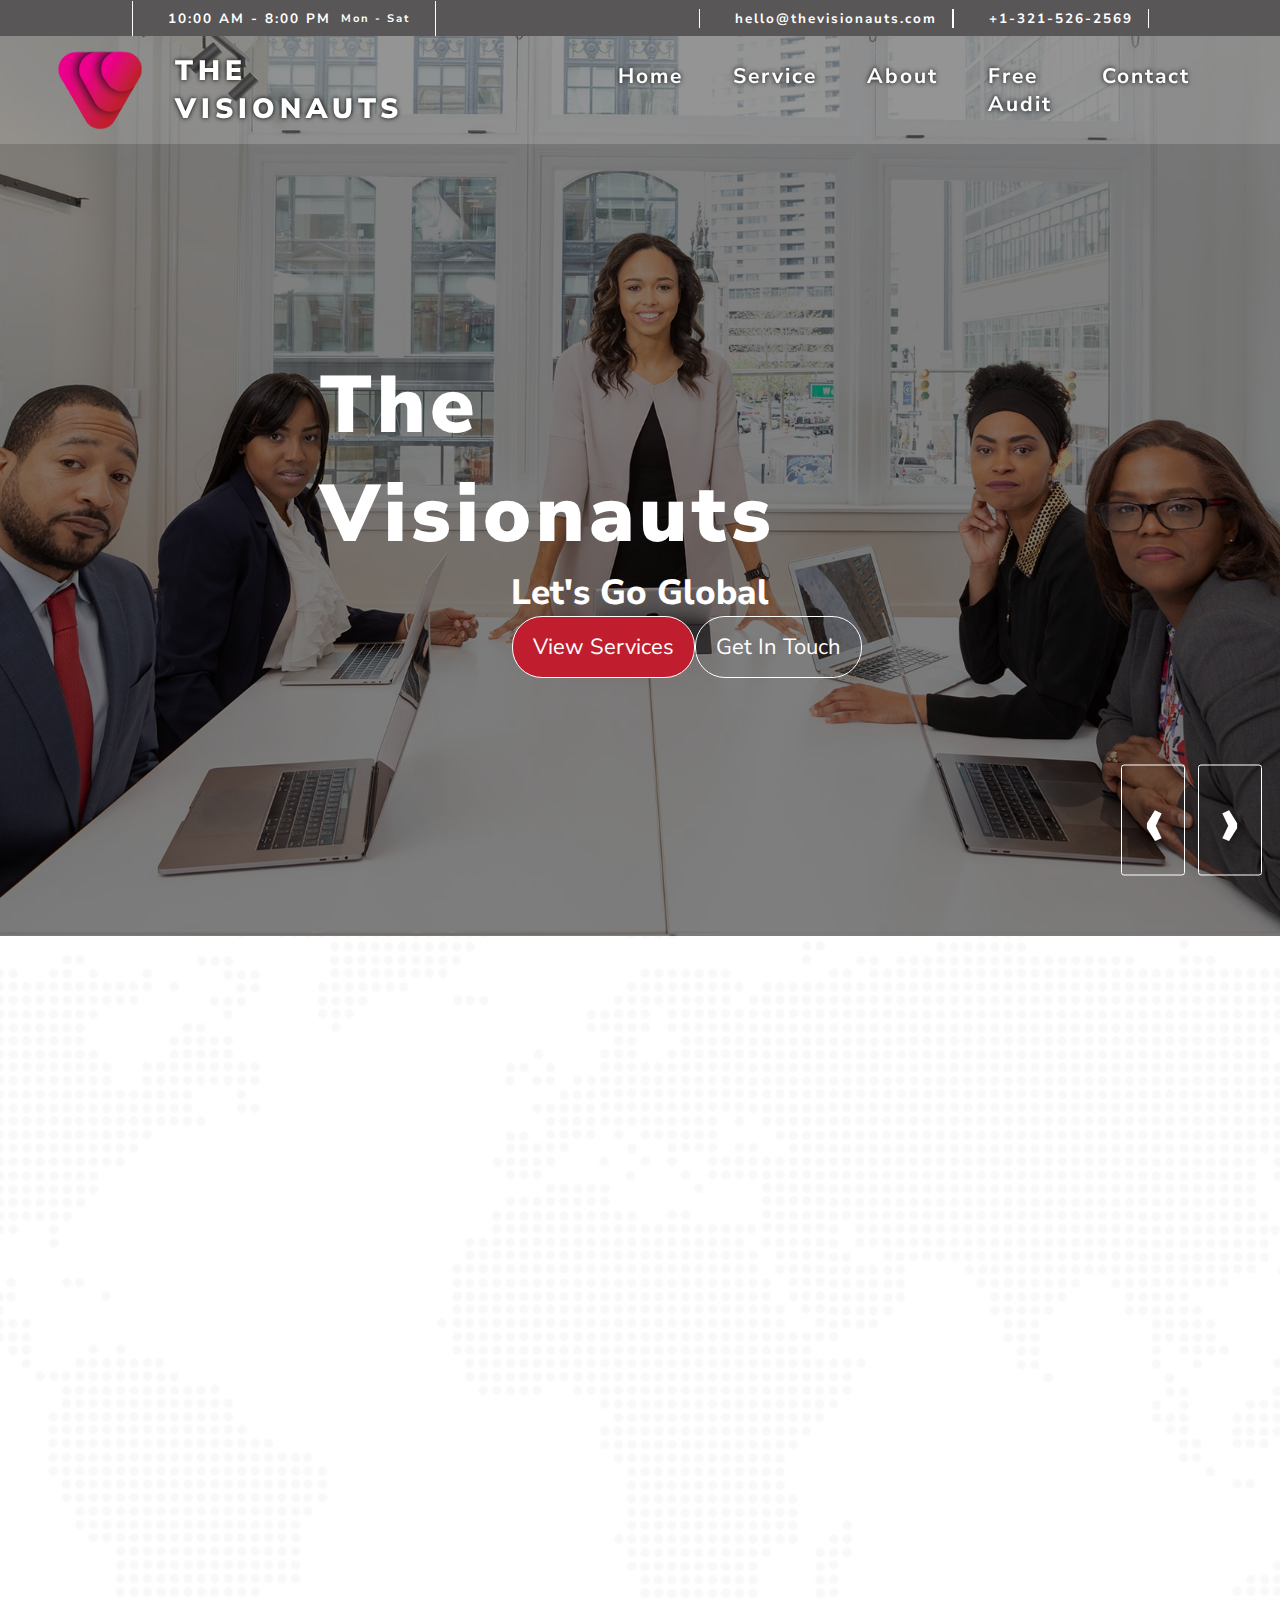
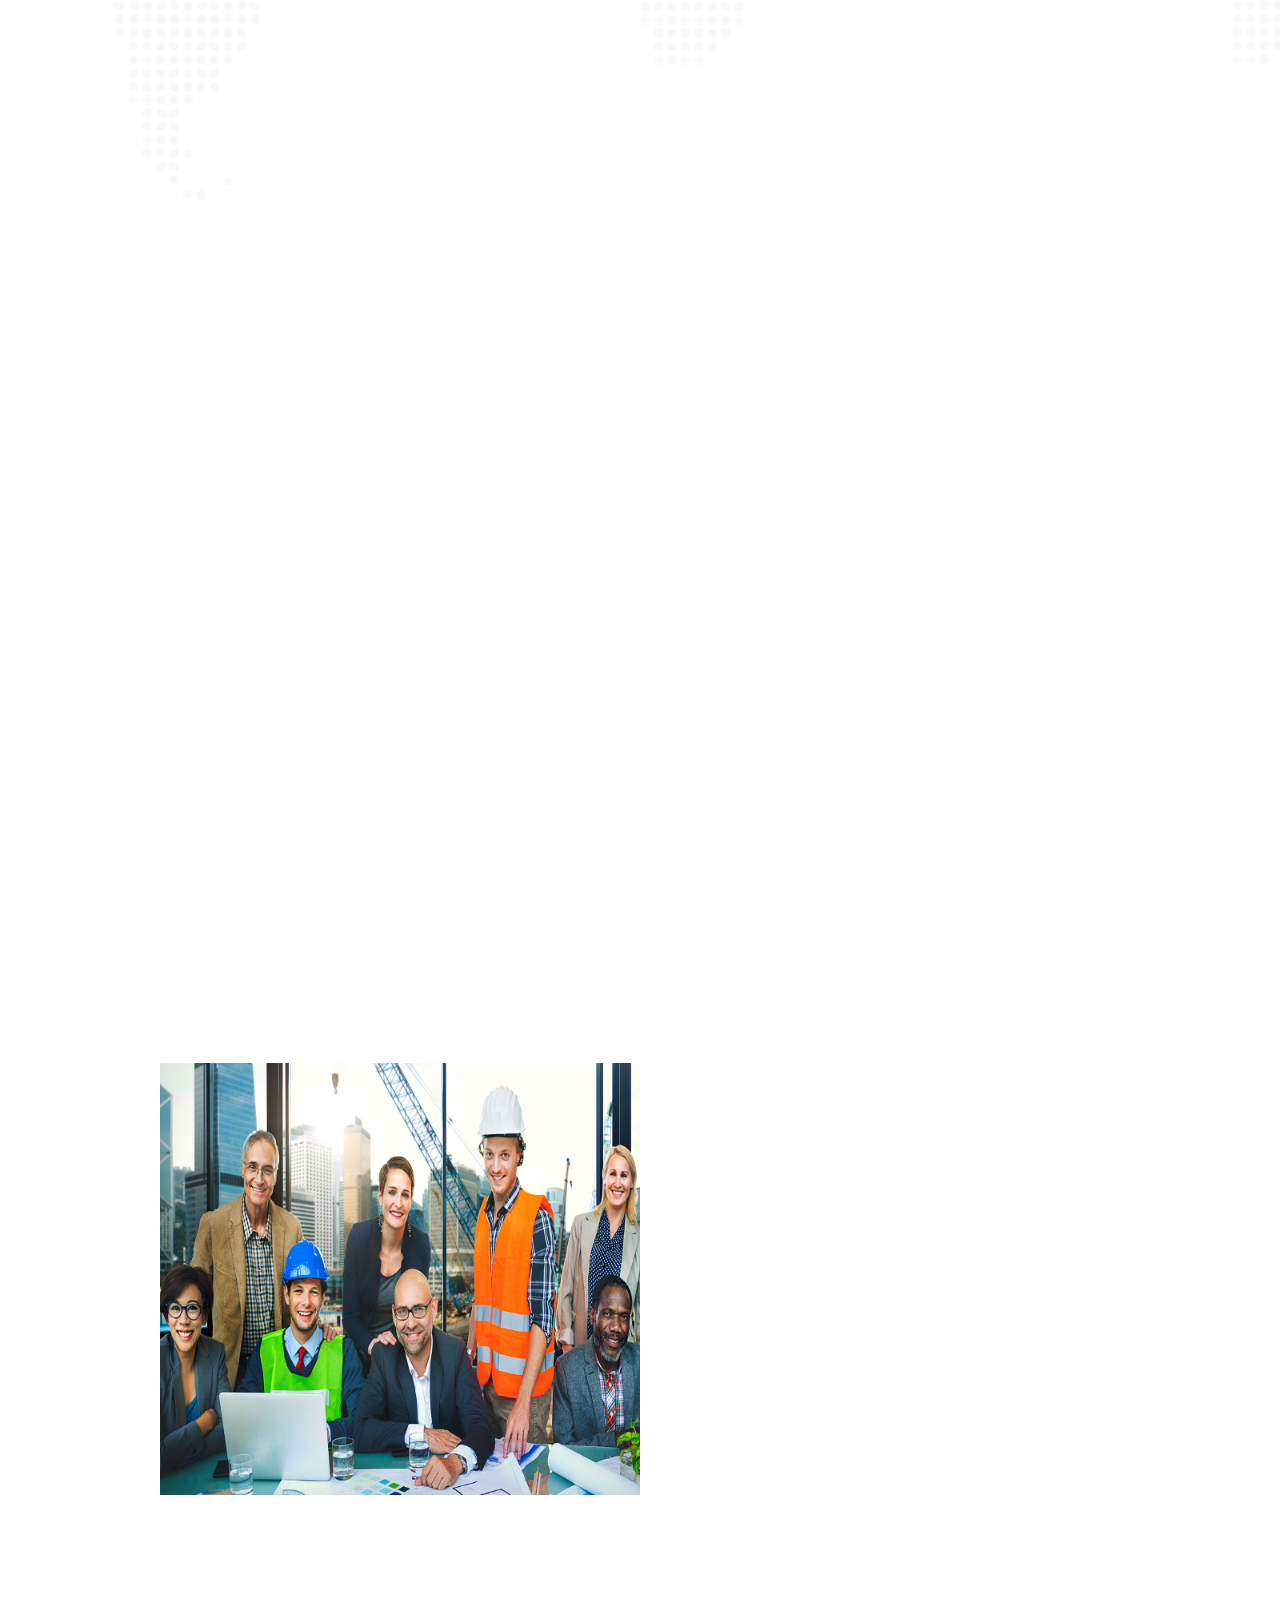
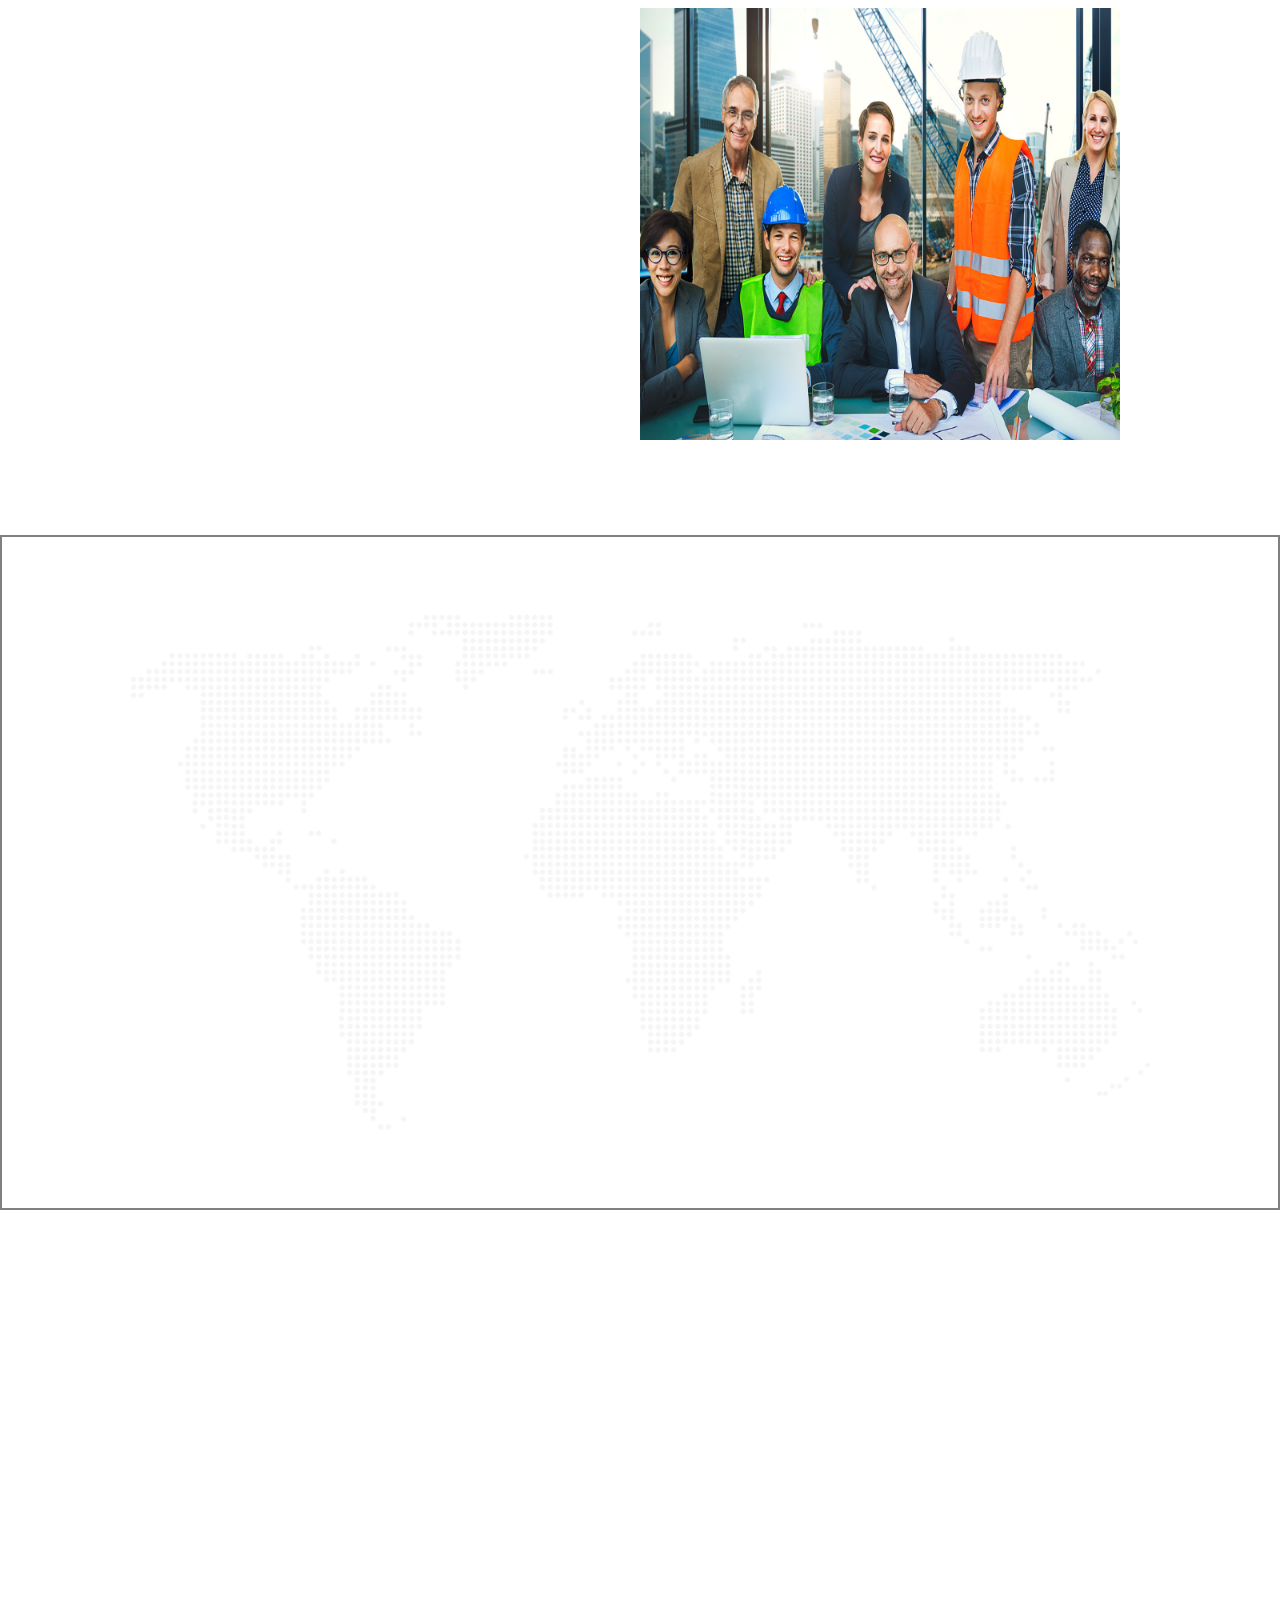
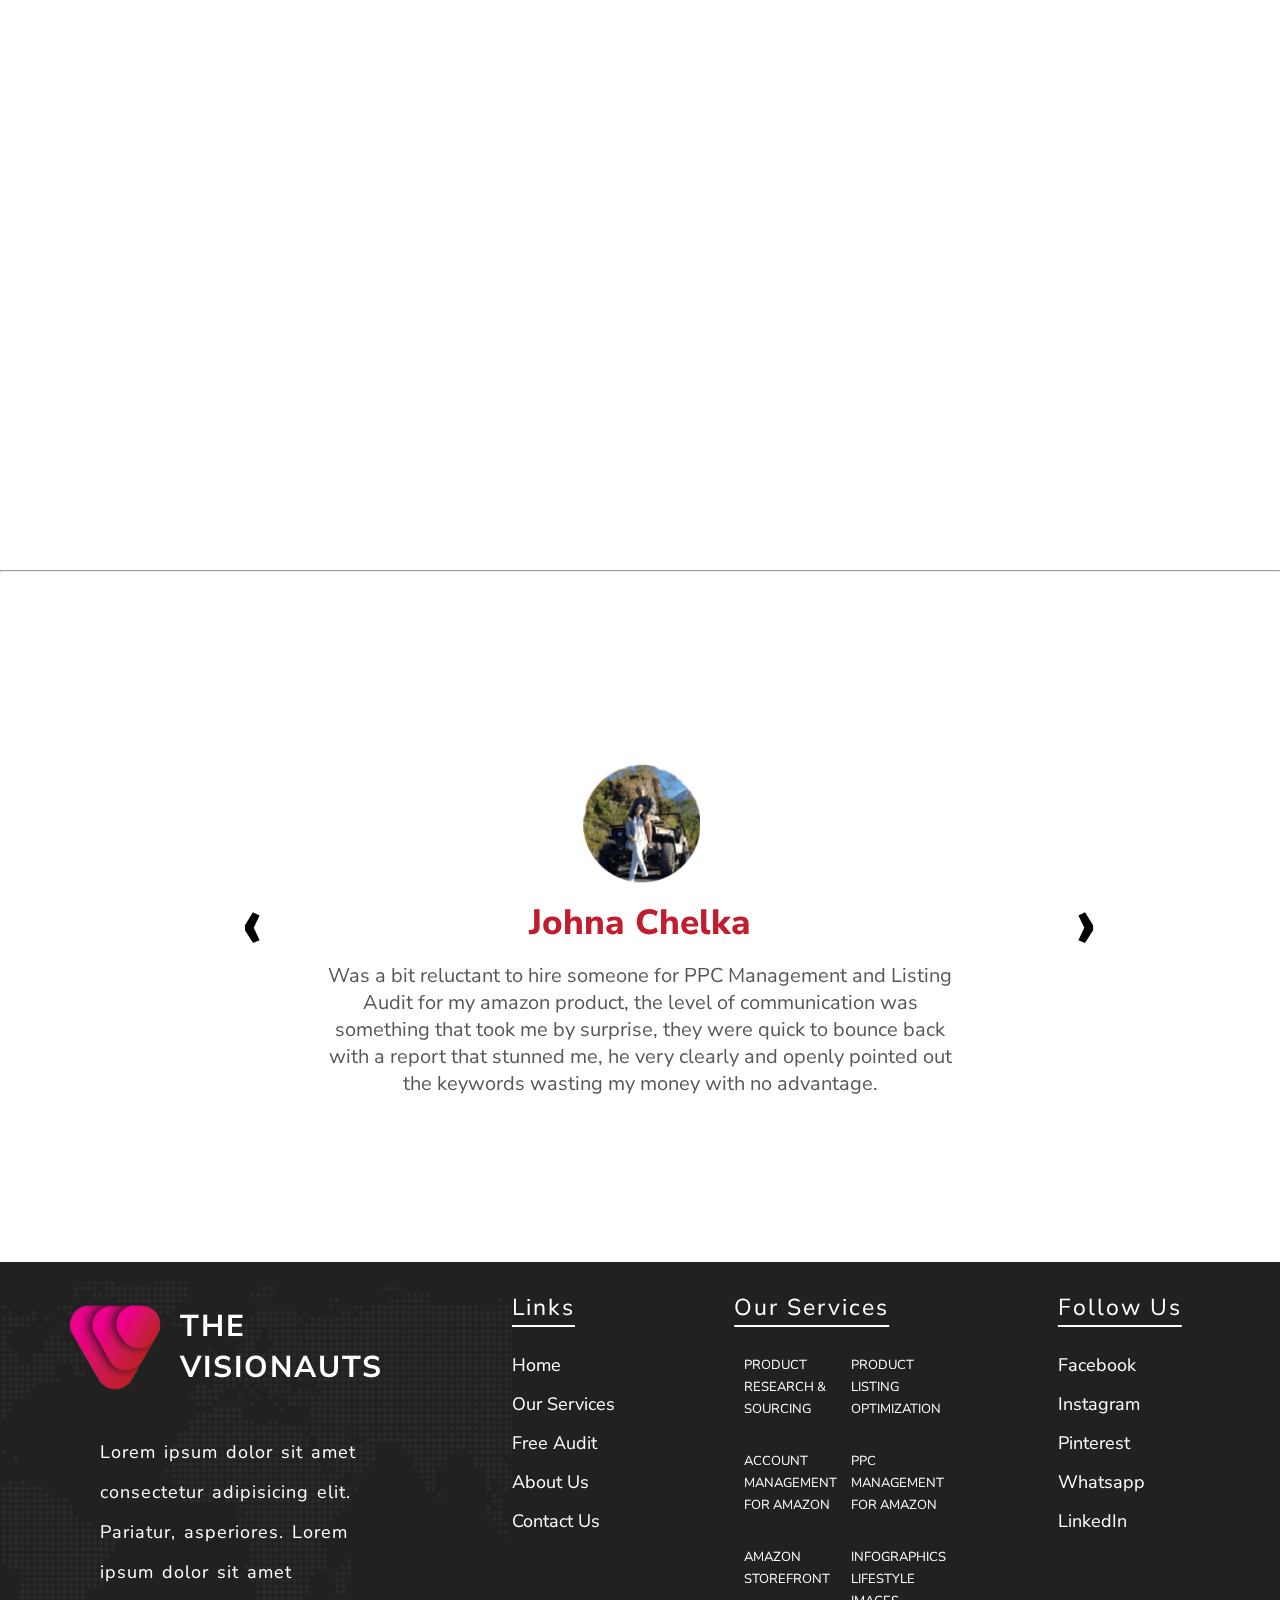
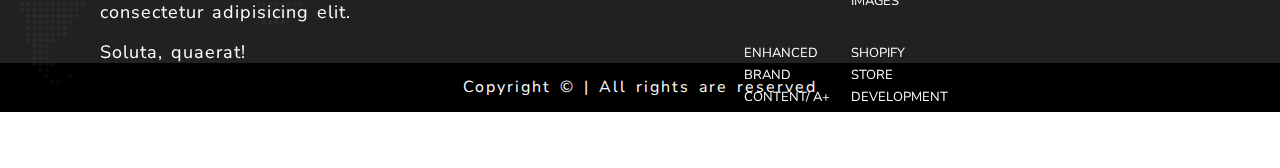
==== commit a12dd146: "Second Commit" ====
--- a/index.html
+++ b/index.html
@@ -5,7 +5,7 @@
     <meta charset="UTF-8">
     <meta http-equiv="X-UA-Compatible" content="IE=edge">
     <meta name="viewport" content="width=device-width, initial-scale=1.0">
-    <title>Visionauts | Let's go global</title>
+    <title>Visionauts | Let's go global - Ecommerce Consultant</title>
 
     <link rel="shortcut icon" href="img/favicon.ico" type="image/x-icon">
 
@@ -33,7 +33,7 @@
 <body>
 
     <!-- topbar starts here  -->
-    <div class="topbar">
+    <div class="topbar" id="top">
         <div class="col">
             <div class="topbar-left">
                 <div class="text">
@@ -45,11 +45,11 @@
             <div class="topbar-right">
                 <div class="text">
                     <i class="fa-regular fa-envelope"></i>
-                    <h2>hello@gmail.com</h2>
+                    <h2>hello@thevisionauts.com</h2>
                 </div>
                 <div class="text">
                     <i class="fa-solid fa-phone"></i>
-                    <h2>+123 456 7890</h2>
+                    <h2>+1-321-526-2569</h2>
                 </div>
             </div>
         </div>
@@ -59,12 +59,12 @@
     <!-- header starts here  -->
     <header id="header">
         <div class="navbar">
-            <div class="logo"><img src="img/logo.png" alt="logo" data-aos="fade-right" data-aos-duration="1000"
+            <div class="logo" onclick="window.location.href='index.html'"><img src="img/logo.png" alt="logo" data-aos="fade-right" data-aos-duration="1000"
                     data-aos-once="true"><span data-aos="fade-left" data-aos-duration="1000" data-aos-once="true">The
                     Visionauts</span></div>
             <nav class="group">
                 <ul class="navigation" data-aos="fade-down" data-aos-duration="1000" data-aos-once="true">
-                    <li><a href="index.html">Home</a></li>
+                    <li><a href="#top">Home</a></li>
                     <li><a href="#services">Service</a></li>
                     <li><a href="#about">About</a></li>
                     <li><a href="templates/audit.html">Free Audit</a></li>
@@ -81,8 +81,8 @@
                         <p class="tag">The Visionauts</p>
                         <p class="tagline">Let's go global</p>
                         <div class="btns">
-                            <button onclick="window.location.href='#services'">View services</button>
-                            <button onclick="window.location.href='templates/contact.html'">Contact Us</button>
+                            <button onclick="window.location.href='#services'">View&nbsp;Services</button>
+                            <button onclick="window.location.href='templates/contact.html'">Get&nbsp;In&nbsp;Touch</button>
                         </div>
                     </div>
                 </div>
@@ -90,13 +90,13 @@
                     <div class="sl sl-2">
                         <blockquote>
                             <p class="tag">
-                                Always deliver more than expected
+                                A group consulting
                             </p>
                         </blockquote>
-                        <p class="tagline">Let's go global</p>
+                        <p class="tagline">Strategies For Enduring Success</p>
                         <div class="btns">
-                            <button>View services</button>
-                            <button>Contact Us</button>
+                            <button>View&nbsp;Services</button>
+                            <button>Get&nbsp;In&nbsp;Touch</button>
                         </div>
                     </div>
                 </div>
@@ -248,7 +248,7 @@
                     </div>
                 </div>
                 <div class="about-inner-boxes">
-                    <div class="box" data-aos="flip-left" data-aos-offset="200" data-aos-duration="1000">
+                    <div class="box" data-aos="flip-left" data-aos-offset="100" data-aos-duration="1000">
                         <div class="text">
                             <p class="heading">What we do?</p>
                             <p class="para">
@@ -428,7 +428,7 @@
     <footer>
         <div class="footercontent">
             <div class="footerinfo">
-                <div class="img">
+                <div class="img" onclick="window.location.href='index.html'">
                     <img src="img/logo.png" alt="">
                     <p>The Visionauts</p>
                 </div>
@@ -438,14 +438,14 @@
                     </p>
                 </div>
                 <div class="cnt-btn">
-                    <button>Find Location</button>
+                    <button onclick="window.location.href='templates/contact.html'">Find Location</button>
                 </div>
             </div>
             <div class="links">
                 <div class="navlink">
                     <p>Links</p>
                     <ul>
-                        <li><a href="index.html">Home</a></li>
+                        <li><a href="#top">Home</a></li>
                         <li><a href="#services">Our Services</a></li>
                         <li><a href="templates/audit.html">Free Audit</a></li>
                         <li><a href="#about">About Us</a></li>
@@ -479,6 +479,7 @@
                         <li><a href="">Facebook</a></li>
                         <li><a href="">Instagram</a></li>
                         <li><a href="">Pinterest</a></li>
+                        <li><a href="https://wa.me/+923499648804" target="_blank">Whatsapp</a></li>
                         <li><a href="">LinkedIn</a></li>
                     </ul>
                 </div>
--- a/css/style.css
+++ b/css/style.css
@@ -47,6 +47,7 @@
     border-left: 1px solid #fff;
     border-right: 1px solid #fff;
     color: #fff;
+    letter-spacing: 2px;
 }
 
 .topbar .col .text p {
@@ -54,6 +55,7 @@
     font-weight: bold;
     padding: 10px;
     color: #fff;
+    letter-spacing: 2px;
 }
 
 .topbar .col .text i {
@@ -164,7 +166,7 @@
     position: fixed;
     top: 0px;
     width: 100%;
-    box-shadow: 0 2px 5px rgba(0, 0, 0, .3);
+    box-shadow: 0 2px 5px rgba(0, 0, 0, 0.61);
     transition: .5s ease-in-out;
     height: 9vh;
     background-color: #fff;
@@ -290,7 +292,8 @@
 }
 
 #hero .owl-carousel .slide .sl blockquote .tag {
-    font-size: 40px;
+    font-size: 65px;
+    text-transform: capitalize;
     text-align: center;
     font-weight: 900;
     letter-spacing: 5px;
@@ -306,32 +309,36 @@
 }
 
 #hero .owl-carousel .slide .sl .btns {
-    width: 80%;
-    margin: auto;
-    display: flex;
-    justify-content: center;
-    align-items: center;
-    gap: 20px;
+    width: 40%;
+    display: flex;
+    justify-content: space-around;
+    align-items: center;
 }
 
 #hero .owl-carousel .slide .sl .btns button {
+    width: fit-content;
     font-size: 22px;
-    font-weight: bold;
+    padding: 15px 20px;
+    border: 1px solid white;
     background-color: transparent;
-    border: 2px solid white;
-    border-radius: 20px;
     color: white;
-    padding: 15px 10px;
-    width: 30%;
-    cursor: pointer;
-    transition: all .5s ease;
-    text-transform: capitalize;
-}
-
-#hero .owl-carousel .slide .sl .btns button:hover {
+    border-radius: 30px;
+    transition: all .3s ease-in-out;
+    cursor: pointer;
+}
+
+#hero .owl-carousel .slide .sl .btns button:first-child {
     background-color: #c01e2e;
 }
 
+#hero .owl-carousel .slide .sl .btns button:first-child:hover {
+    background-color: transparent;
+    color: #fff;
+}
+
+#hero .owl-carousel .slide .sl .btns button:last-child:hover {
+    background-color: #c01e2e;
+}
 
 
 
@@ -354,7 +361,7 @@
     height: 100%;
     background: url('../img/map_transparent_dark.png') no-repeat center;
     background-size: cover;
-    opacity: .4;
+    opacity: .7;
 }
 
 #services .service-content {
@@ -368,11 +375,12 @@
 }
 
 #services .service-content .tag p {
-    font-size: 26px;
+    font-size: 25px;
     font-weight: 900;
     position: relative;
-    padding: 0 20px;
-    transition: .5s ease-in;
+    padding: 8px 20px;
+    transition: .5s ease-in-out;
+    text-transform: uppercase;
     cursor: pointer;
 }
 
@@ -394,7 +402,7 @@
 
 #services .service-content .services-boxes {
     width: 100%;
-    height: 80%;
+    height: 70%;
     position: relative;
     display: flex;
     flex-wrap: wrap;
@@ -408,6 +416,7 @@
     overflow: hidden;
     transform: translateY(0);
     transition: transform .8s ease-in-out;
+    border: 1px solid white;
 }
 
 #services .service-content .services-boxes .srv-box img {
@@ -418,15 +427,15 @@
 
 #services .service-content .services-boxes .srv-box .srv-content {
     position: absolute;
-    color: white;
-    background-color: #333131d5;
+    color: #fff;
+    background-color: #c01e2e;
     transition: all .8s ease-in-out;
     top: -100%;
     left: 0;
     width: 100%;
     height: 100%;
     cursor: pointer;
-    font-size: 20px;
+    font-size: 21px;
     padding: 25px;
     text-align: center;
     display: flex;
@@ -615,11 +624,12 @@
 }
 
 #about .about-content .tag p {
-    font-size: 26px;
+    font-size: 25px;
     font-weight: 900;
     position: relative;
-    padding: 0 20px;
-    transition: .5s ease-in;
+    padding: 3px 20px;
+    text-transform: uppercase;
+    transition: .5s ease-in-out;
     cursor: pointer;
 }
 
@@ -946,11 +956,12 @@
 }
 
 #team .team-content .tag p:first-child {
-    font-size: 26px;
+    font-size: 25px;
     font-weight: 900;
     position: relative;
-    padding: 0 20px;
-    transition: .5s ease-in;
+    padding: 5px 20px;
+    text-transform: uppercase;
+    transition: .5s ease-in-out;
     cursor: pointer;
 }
 
@@ -1041,10 +1052,11 @@
 }
 
 #team .team-content .team-boxes .team-box .txt .title {
-    font-size: 22px;
-    letter-spacing: 2px;
+    font-size: 18px;
+    letter-spacing: 1px;
     font-weight: 800;
     padding: 10px 0;
+    text-transform: uppercase;
     cursor: pointer;
 }
 
@@ -1097,11 +1109,12 @@
 }
 
 #testimonial .testimonial-content .tag p {
-    font-size: 26px;
+    font-size: 25px;
     font-weight: 900;
     position: relative;
-    padding: 0 20px;
-    transition: .5s ease-in;
+    text-transform: uppercase;
+    padding: 5px 20px;
+    transition: .5s ease-in-out;
     cursor: pointer;
 }
 
@@ -1148,7 +1161,7 @@
 #testimonial .testimonial-boxes .name {
     font-size: 35px;
     font-weight: 800;
-
+    color: #c01e2e;
 }
 
 
@@ -1156,6 +1169,7 @@
     font-size: 20px;
     width: 65%;
     text-align: center;
+    color: #585656;
 }
 
 #testimonial .owl-prev,
@@ -1293,7 +1307,9 @@
 }
 
 footer .footercontent .footerinfo .cnt-btn button:hover {
-    color: black;
+    color: #c01e2e;
+    font-weight: bold;
+    border: 1px solid #c01e2e;
 }
 footer .footercontent .links {
     width: 60%;
@@ -1377,4 +1393,5 @@
     font-size: 16px;
     letter-spacing: 2px;
     word-spacing: 3px;
+    cursor: pointer;
 }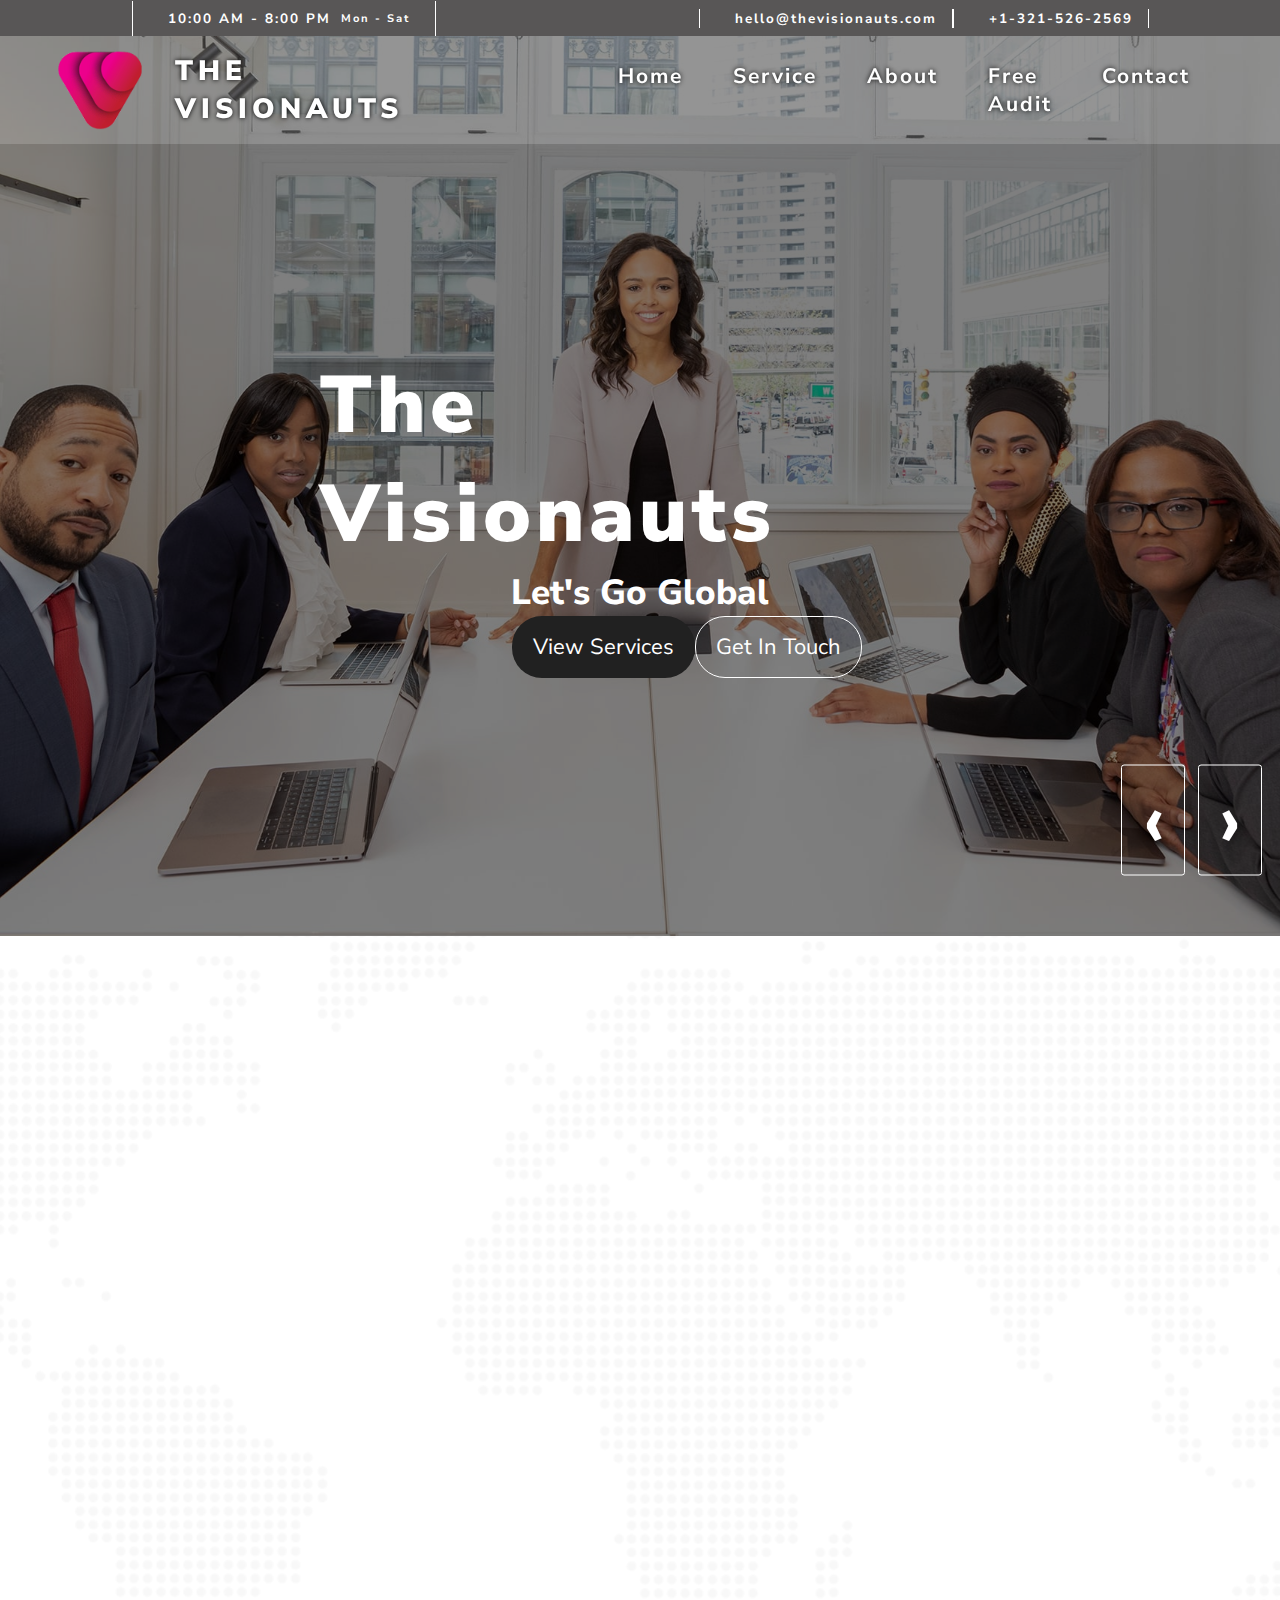
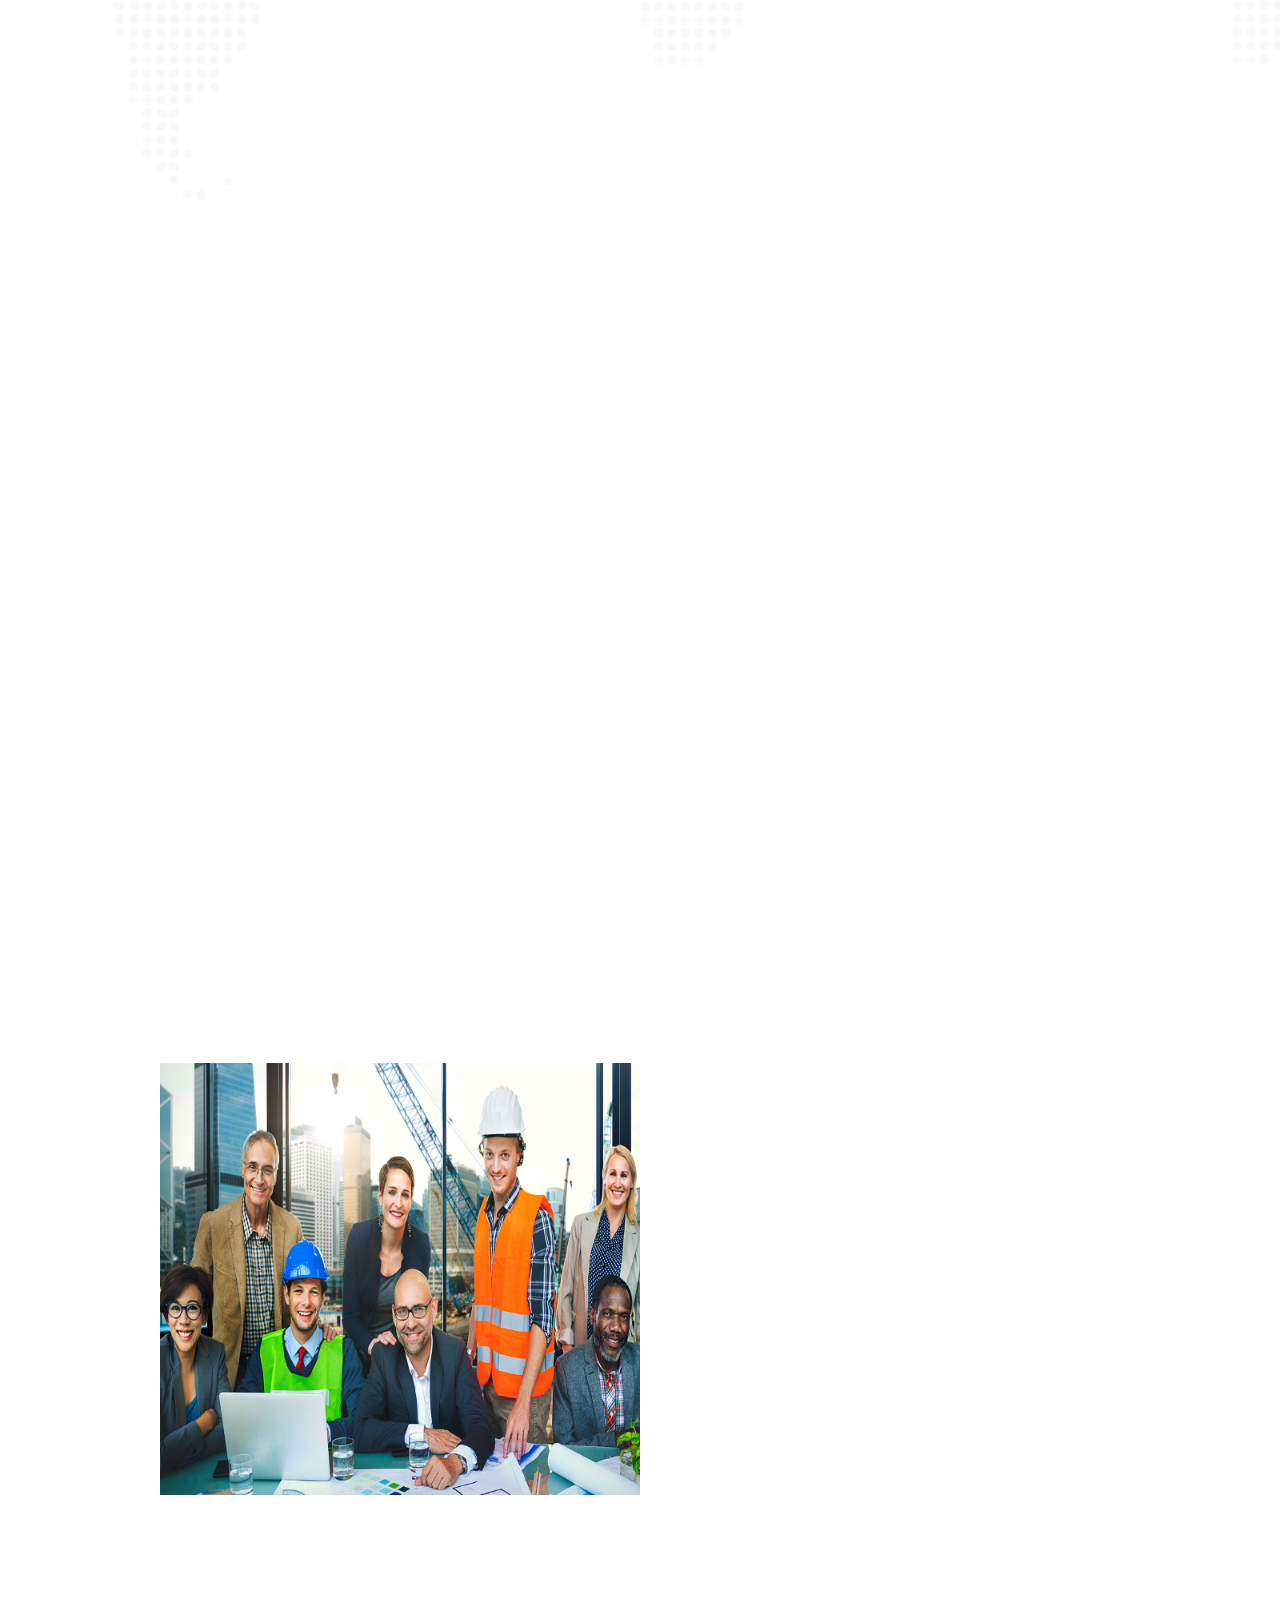
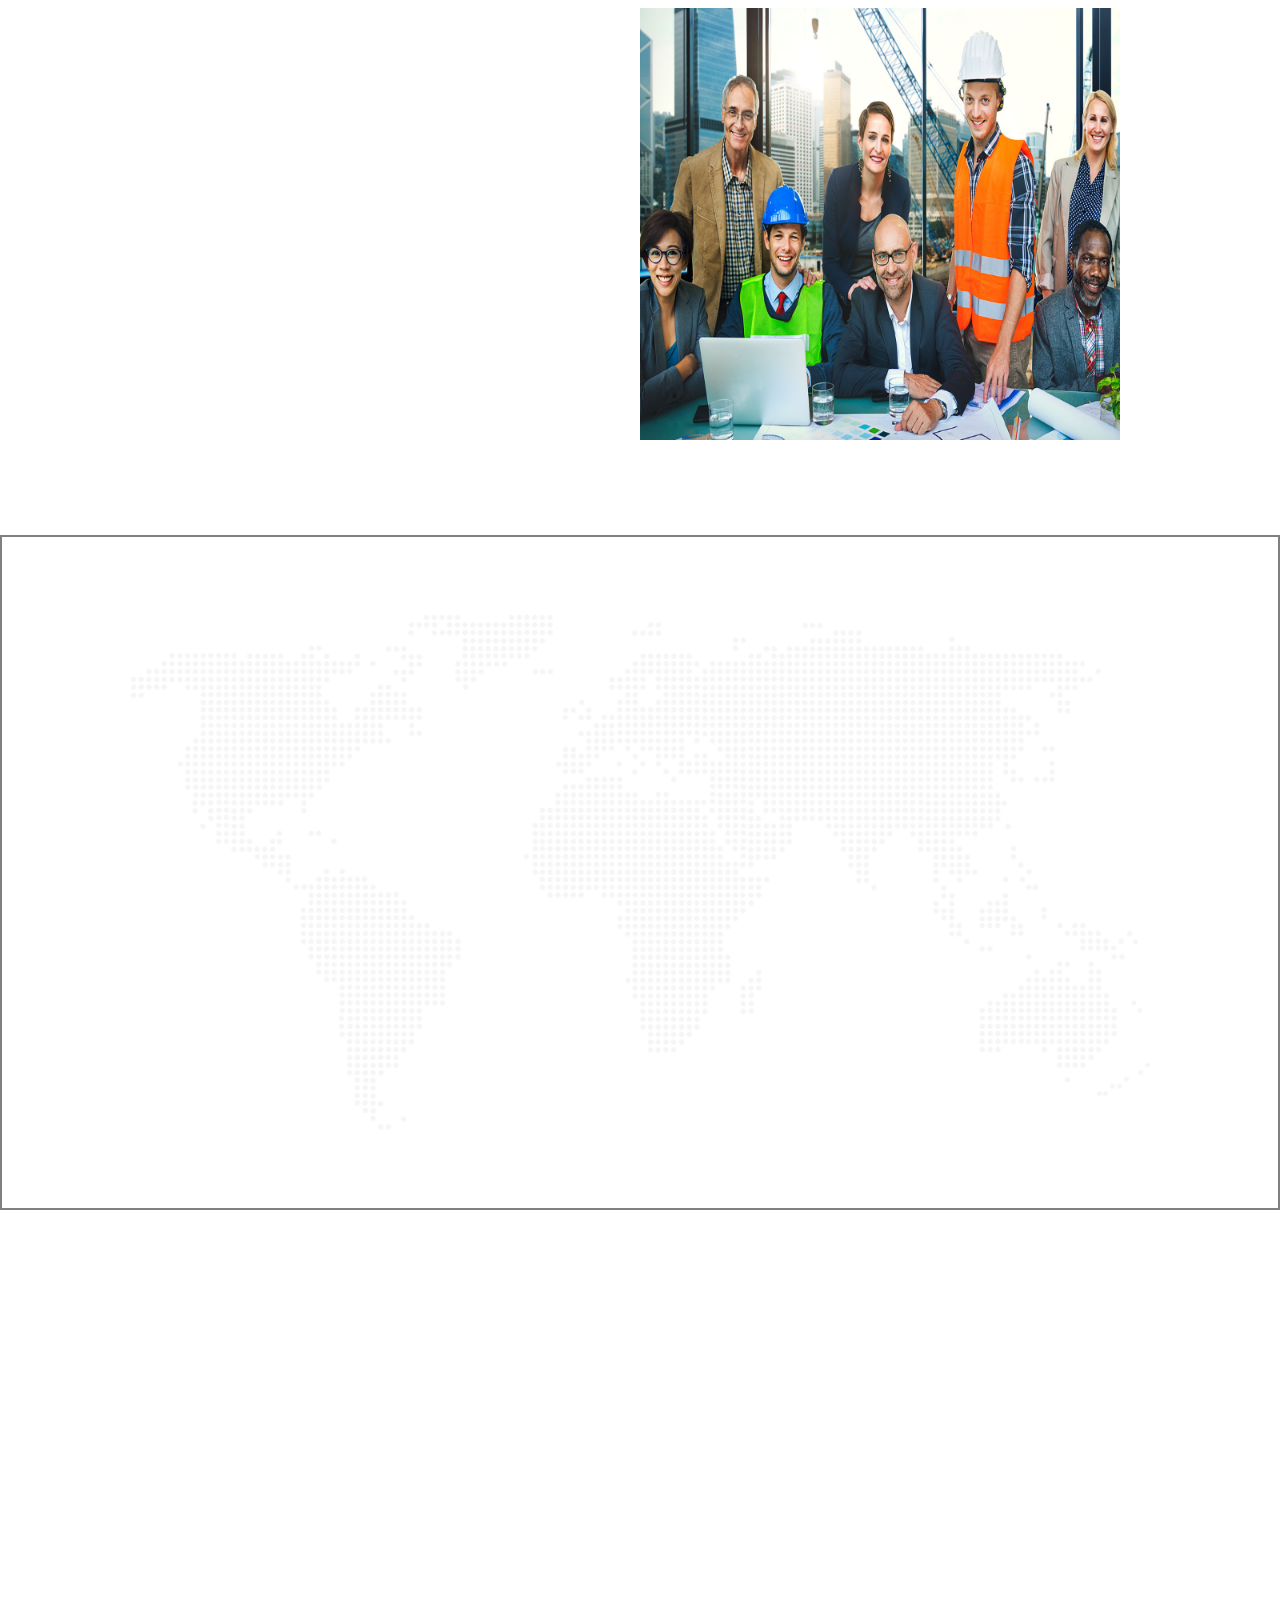
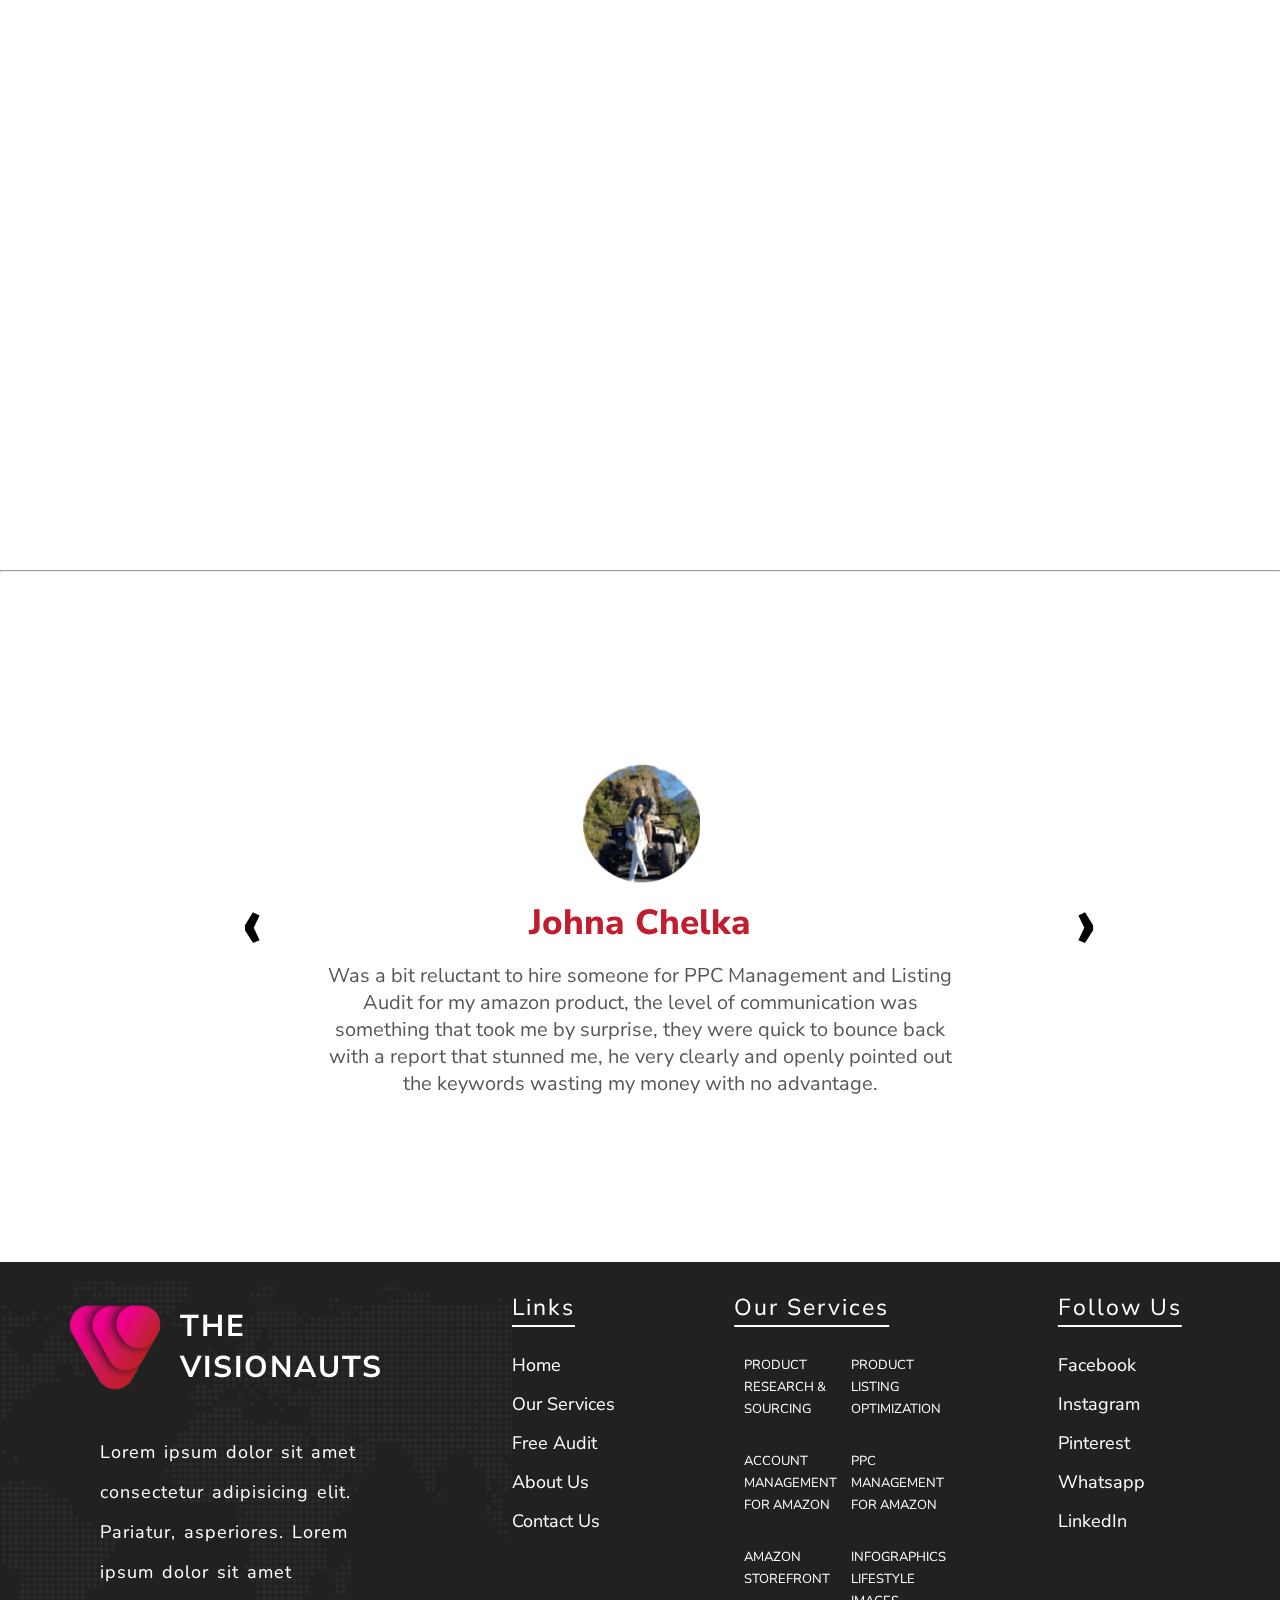
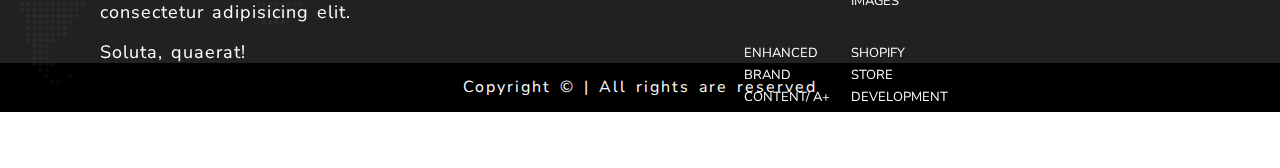
==== commit 781290ae: "Additional Features" ====
--- a/index.html
+++ b/index.html
@@ -125,28 +125,28 @@
             </div>
             <div class="services-boxes" data-aos="zoom-in" data-aos-duration="1500" data-aos-offset="300"
                 data-aos-once="true">
-                <div class="srv-box">
+                <div class="srv-box" onclick="window.open('templates/services/s1.html')">
                     <img src="img/servicesimg/1.png" alt="">
                     <div class="srv-content">
                         Set your seller’s central account into auto pilot mode and watch the sales increase with our
                         team of professionals.
                     </div>
                 </div>
-                <div class="srv-box">
+                <div class="srv-box" onclick="window.open('templates/services/s2.html')">
                     <img src="img/servicesimg/2.png" alt="">
                     <div class="srv-content">
                         Amazon and any other online retailer. When selling online, the only way that a potential
                         purchaser can view the product and become familiar with it is via images.
                     </div>
                 </div>
-                <div class="srv-box">
+                <div class="srv-box" onclick="window.open('templates/services/s3.html')">
                     <img src="img/servicesimg/3.png" alt="">
                     <div class="srv-content">
                         Build customer trust and loyalty. Shopify, a proven e-commerce platform for online sellers,
                         perfect for online entrepreneurs looking to establish a brand.
                     </div>
                 </div>
-                <div class="srv-box srv-4">
+                <div class="srv-box srv-4" onclick="window.open('templates/services/s4.html')">
                     <img src="img/servicesimg/4.png" alt="">
                     <div class="srv-content">
                         Utilize the full potential of your brand registry by giving your Traditional FBA description a
@@ -154,21 +154,21 @@
                         Visionauts’ Amazon Enhance Brand Content Services.
                     </div>
                 </div>
-                <div class="srv-box">
+                <div class="srv-box" onclick="window.open('templates/services/s5.html')">
                     <img src="img/servicesimg/5.png" alt="">
                     <div class="srv-content">
                         Amazon Sponsored Ads Management agency. A marathon of hours spent on Amazon PPC Management and
                         1000s campaigns being managed by the The Visionauts’.
                     </div>
                 </div>
-                <div class="srv-box">
+                <div class="srv-box" onclick="window.open('templates/services/s6.html')">
                     <img src="img/servicesimg/6.png" alt="">
                     <div class="srv-content">
                         Improve Your Listing and Increase your organic sales with The Visionauts’ Optimizing Your
                         Listing for Amazon Services
                     </div>
                 </div>
-                <div class="srv-box srv-7">
+                <div class="srv-box srv-7" onclick="window.open('templates/services/s7.html')">
                     <img src="img/servicesimg/7.png" alt="">
                     <div class="srv-content">
                         Still wondering where your competitors get their best-selling products from? Choosing the right
@@ -177,7 +177,7 @@
                         customers like to buy.
                     </div>
                 </div>
-                <div class="srv-box">
+                <div class="srv-box" onclick="window.open('templates/services/s8.html')">
                     <img src="img/servicesimg/8.png" alt="">
                     <div class="srv-content">
                         CREATE A STORE DEDICATED TO HIGHLIGHT YOUR CATALOG, COLLECTION AND BRAND WITH THE VISIONAUTS’S
@@ -455,21 +455,21 @@
                 <div class="navlink serv">
                     <p>Our Services</p>
                     <ul>
-                        <li><a href="">PRODUCT RESEARCH &
+                        <li><a href="templates/services/s7.html">PRODUCT RESEARCH &
                                 SOURCING</a></li>
-                        <li><a href="">PRODUCT LISTING
+                        <li><a href="templates/services/s6.html">PRODUCT LISTING
                                 OPTIMIZATION</a></li>
-                        <li><a href="">ACCOUNT MANAGEMENT
+                        <li><a href="templates/services/s1.html">ACCOUNT MANAGEMENT
                                 FOR AMAZON</a></li>
-                        <li><a href="">PPC MANAGEMENT
+                        <li><a href="templates/services/s5.html">PPC MANAGEMENT
                                 FOR AMAZON</a></li>
-                        <li><a href="">AMAZON
+                        <li><a href="templates/services/s8.html">AMAZON
                                 STOREFRONT</a></li>
-                        <li><a href="">INFOGRAPHICS
+                        <li><a href="templates/services/s2.html">INFOGRAPHICS
                                 LIFESTYLE IMAGES</a></li>
-                        <li><a href="">ENHANCED BRAND
+                        <li><a href="templates/services/s4.html">ENHANCED BRAND
                                 CONTENT/ A+ CONTENT</a></li>
-                        <li><a href="">SHOPIFY STORE
+                        <li><a href="templates/services/s3.html">SHOPIFY STORE
                                 DEVELOPMENT</a></li>
                     </ul>
                 </div>
--- a/css/style.css
+++ b/css/style.css
@@ -328,16 +328,19 @@
 }
 
 #hero .owl-carousel .slide .sl .btns button:first-child {
-    background-color: #c01e2e;
+    background-color: #212121;
+    border: 1px solid transparent;
 }
 
 #hero .owl-carousel .slide .sl .btns button:first-child:hover {
     background-color: transparent;
     color: #fff;
+    border: 1px solid #fff;
 }
 
 #hero .owl-carousel .slide .sl .btns button:last-child:hover {
-    background-color: #c01e2e;
+    background-color: #212121;
+    border: 1px solid transparent;
 }
 
 
